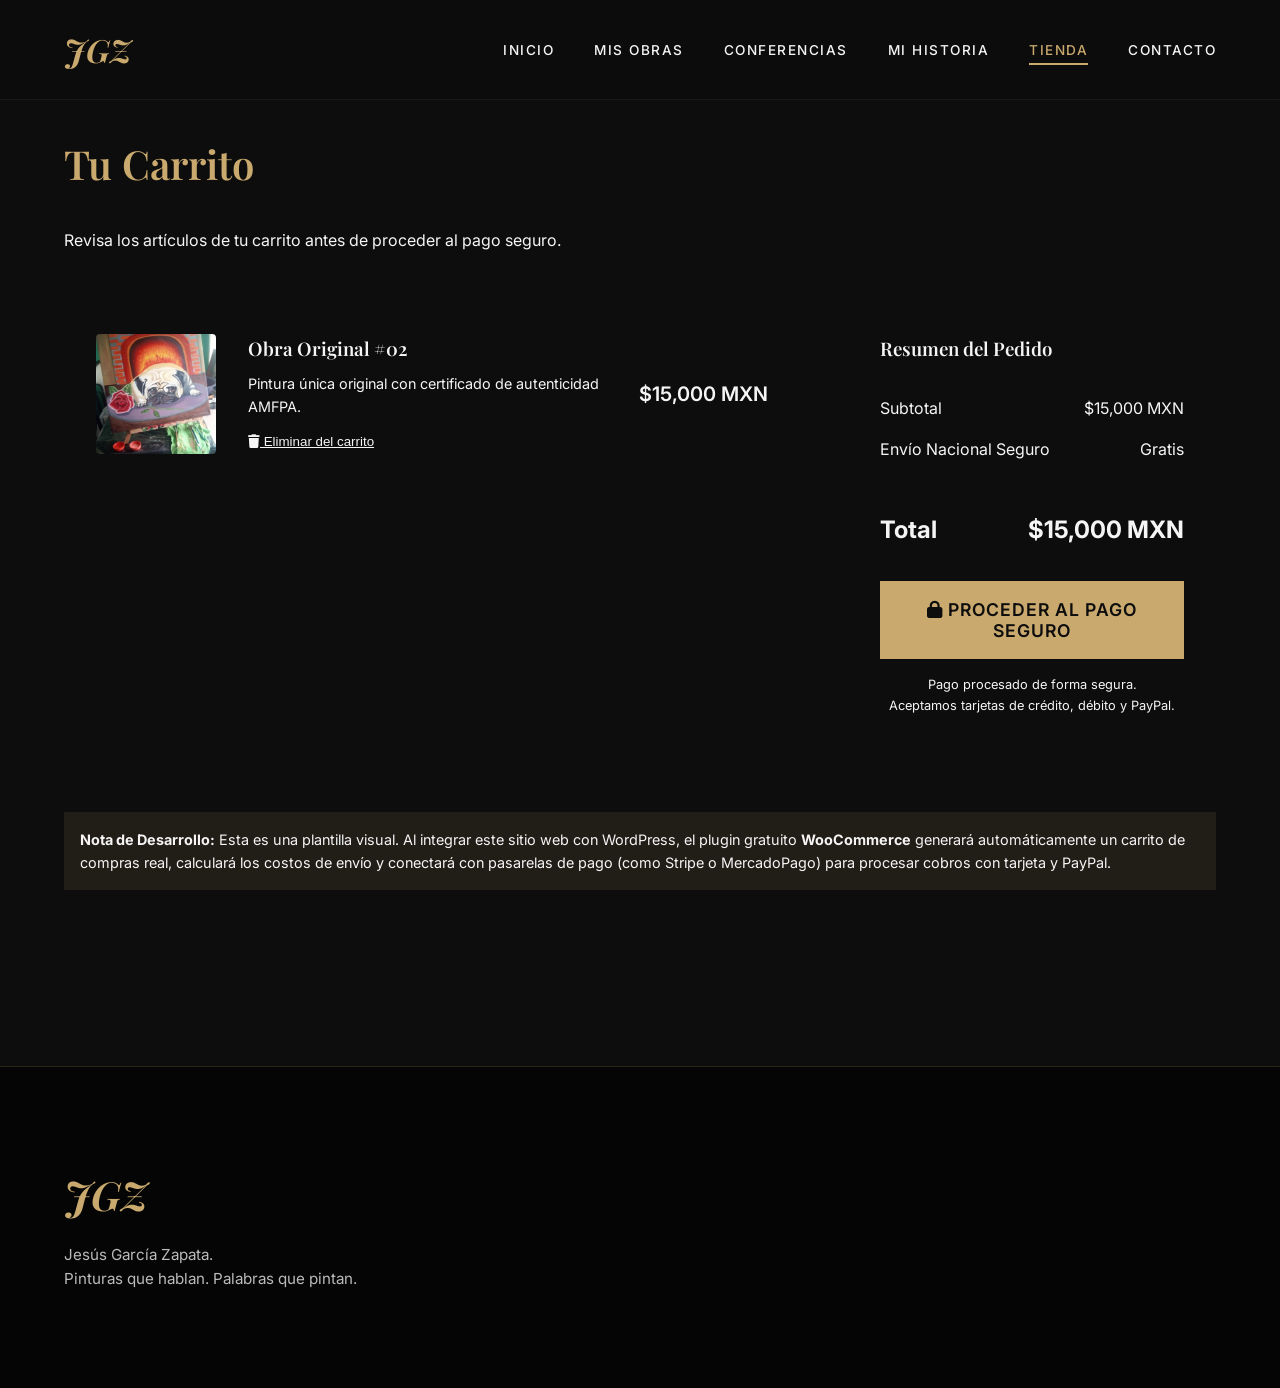
==== carrito.html @ dab8d628 "Add shopping cart UI and redirect links, update gallery filters" ====
<!DOCTYPE html>
<html lang="es">
<head>
    <meta charset="UTF-8">
    <meta name="viewport" content="width=device-width, initial-scale=1.0">
    <title>Carrito de Compras - Jesús García Zapata</title>
    <meta name="description" content="Finaliza tu compra de arte original de Jesús García Zapata.">
    <link href="https://fonts.googleapis.com/css2?family=Inter:wght@300;400;500;600&family=Playfair+Display:ital,wght@0,400;0,600;0,700;1,400;1,600&display=swap" rel="stylesheet">
    <link rel="stylesheet" href="https://cdnjs.cloudflare.com/ajax/libs/font-awesome/6.4.0/css/all.min.css">
    <link rel="stylesheet" href="styles.css">
    <style>
        .cart-container {
            display: grid;
            grid-template-columns: 2fr 1fr;
            gap: 3rem;
            margin-top: 3rem;
        }
        .cart-items {
            background: var(--bg-dark);
            border: 1px solid var(--gray-medium);
            border-radius: 8px;
            padding: 2rem;
        }
        .cart-item {
            display: flex;
            align-items: center;
            gap: 2rem;
            padding-bottom: 2rem;
            border-bottom: 1px solid var(--gray-medium);
            margin-bottom: 2rem;
        }
        .cart-item:last-child {
            border-bottom: none;
            margin-bottom: 0;
            padding-bottom: 0;
        }
        .cart-item-img {
            width: 120px;
            height: 120px;
            object-fit: cover;
            border-radius: 4px;
        }
        .cart-item-info {
            flex: 1;
        }
        .cart-item-title {
            font-family: var(--font-heading);
            color: var(--accent-gold);
            margin-bottom: 0.5rem;
        }
        .cart-item-remove {
            color: var(--gray-light);
            background: none;
            border: none;
            cursor: pointer;
            text-decoration: underline;
            margin-top: 1rem;
        }
        .cart-item-remove:hover {
            color: #ff4444;
        }
        .cart-item-price {
            font-size: 1.25rem;
            font-weight: 600;
        }
        .cart-summary {
            background: var(--bg-dark);
            border: 1px solid var(--accent-gold);
            border-radius: 8px;
            padding: 2rem;
            height: fit-content;
        }
        .summary-row {
            display: flex;
            justify-content: space-between;
            margin-bottom: 1rem;
            color: var(--gray-light);
        }
        .summary-total {
            display: flex;
            justify-content: space-between;
            margin-top: 2rem;
            padding-top: 1rem;
            border-top: 1px solid var(--gray-medium);
            font-size: 1.5rem;
            font-weight: bold;
            color: var(--white);
        }
        @media (max-width: 900px) {
            .cart-container {
                grid-template-columns: 1fr;
            }
        }
        @media (max-width: 600px) {
            .cart-item {
                flex-direction: column;
                text-align: center;
            }
        }
    </style>
</head>
<body class="inner-page">
    <!-- HEADER -->
    <header class="site-header">
        <div class="header-container">
            <div class="logo"><a href="index.html">JGZ</a></div>
            <nav class="main-nav" aria-label="Navegación principal">
                <ul>
                    <li><a href="index.html">INICIO</a></li>
                    <li><a href="obras.html">MIS OBRAS</a></li>
                    <li><a href="conferencias.html">CONFERENCIAS</a></li>
                    <li><a href="historia.html">MI HISTORIA</a></li>
                    <li><a href="tienda.html" class="active">TIENDA</a></li>
                    <li><a href="contacto.html">CONTACTO</a></li>
                </ul>
            </nav>
        </div>
    </header>

    <!-- MAIN CONTENT -->
    <main class="page-content container" style="min-height: 70vh;">
        <h1 class="section-title">Tu Carrito</h1>
        <p style="color: var(--gray-light);">Revisa los artículos de tu carrito antes de proceder al pago seguro.</p>

        <div class="cart-container">
            <!-- Columna Izquierda: Artículos -->
            <div class="cart-items">
                <div class="cart-item">
                    <img src="assets/images/obras/obra-jesus-garcia-zapata-02.webp" alt="Obra Original" class="cart-item-img">
                    <div class="cart-item-info">
                        <h3 class="cart-item-title">Obra Original #02</h3>
                        <p class="cart-item-meta" style="color: var(--gray-light); font-size: 0.9rem;">Pintura única original con certificado de autenticidad AMFPA.</p>
                        <button class="cart-item-remove"><i class="fa-solid fa-trash"></i> Eliminar del carrito</button>
                    </div>
                    <div class="cart-item-price">
                        $15,000 MXN
                    </div>
                </div>
            </div>

            <!-- Columna Derecha: Resumen -->
            <div class="cart-summary">
                <h3 style="font-family: var(--font-heading); color: var(--accent-gold); margin-bottom: 2rem;">Resumen del Pedido</h3>
                
                <div class="summary-row">
                    <span>Subtotal</span>
                    <span>$15,000 MXN</span>
                </div>
                <div class="summary-row">
                    <span>Envío Nacional Seguro</span>
                    <span>Gratis</span>
                </div>
                
                <div class="summary-total">
                    <span>Total</span>
                    <span>$15,000 MXN</span>
                </div>
                
                <button class="btn btn-primary" style="width: 100%; margin-top: 2rem; font-size: 1.1rem; padding: 1rem;">
                    <i class="fa-solid fa-lock"></i> Proceder al Pago Seguro
                </button>
                
                <p style="text-align: center; font-size: 0.8rem; color: var(--gray-light); margin-top: 1rem;">
                    Pago procesado de forma segura.<br>Aceptamos tarjetas de crédito, débito y PayPal.
                </p>
            </div>
        </div>
        
        <!-- Nota para desarrollo WordPress -->
        <div style="background: rgba(201, 169, 110, 0.1); border-left: 4px solid var(--accent-gold); padding: 1rem; margin-top: 4rem;">
            <p style="color: var(--accent-gold); font-size: 0.9rem; margin: 0;"><strong>Nota de Desarrollo:</strong> Esta es una plantilla visual. Al integrar este sitio web con WordPress, el plugin gratuito <strong>WooCommerce</strong> generará automáticamente un carrito de compras real, calculará los costos de envío y conectará con pasarelas de pago (como Stripe o MercadoPago) para procesar cobros con tarjeta y PayPal.</p>
        </div>
    </main>

    <!-- FOOTER (Se mantiene igual que en index) -->
    <footer class="site-footer" style="margin-top: 5rem;">
        <div class="container">
            <div class="footer-grid">
                <div class="footer-col col-brand">
                    <div class="footer-logo">JGZ</div>
                    <p class="footer-slogan">Jesús García Zapata.<br>Pinturas que hablan. Palabras que pintan.</p>
                </div>
            </div>
        </div>
    </footer>
</body>
</html>
---- styles.css ----
/* ==========================================================================
   VARIABLES Y CONFIGURACIÓN BASE
   ========================================================================== */
   :root {
    /* Paleta de Colores (Dark Mode) */
    --color-bg-dark: #0D0D0D;
    --color-bg-lighter: #1A1A1A;
    --color-gold: #C9A96E;
    --color-gold-hover: #D4AF37;
    --color-text-main: #F5F5F5;
    --color-text-muted: #BBBBBB;
    --color-overlay: rgba(0, 0, 0, 0.75);

    /* Tipografía */
    --font-heading: 'Playfair Display', serif;
    --font-body: 'Inter', sans-serif;

    /* Espaciado */
    --space-sm: 1rem;
    --space-md: 2rem;
    --space-lg: 4rem;
    --space-xl: 6rem;

    /* Transiciones */
    --transition-fast: 0.3s ease;
}

* {
    margin: 0;
    padding: 0;
    box-sizing: border-box;
}

body {
    font-family: var(--font-body);
    background-color: var(--color-bg-dark);
    color: var(--color-text-main);
    line-height: 1.6;
    -webkit-font-smoothing: antialiased;
}

img {
    max-width: 100%;
    height: auto;
    display: block;
}

a {
    color: var(--color-text-main);
    text-decoration: none;
    transition: color var(--transition-fast);
}

a:hover {
    color: var(--color-gold);
}

.container {
    width: 90%;
    max-width: 1200px;
    margin: 0 auto;
}

/* Tipografía Básica */
h1, h2, h3, h4, h5, h6 {
    font-family: var(--font-heading);
    font-weight: 600;
}

/* ==========================================================================
   BOTONES (CTAs)
   ========================================================================== */
.btn {
    display: inline-block;
    padding: 1rem 2rem;
    font-family: var(--font-body);
    font-weight: 600;
    letter-spacing: 1px;
    text-transform: uppercase;
    font-size: 0.9rem;
    transition: all var(--transition-fast);
    cursor: pointer;
    border: 2px solid transparent;
}

.btn-primary {
    background-color: var(--color-gold);
    color: var(--color-bg-dark);
}

.btn-primary:hover {
    background-color: var(--color-gold-hover);
    color: var(--color-bg-dark);
    transform: translateY(-2px);
}

.btn-secondary {
    background-color: transparent;
    color: var(--color-text-main);
    border-color: var(--color-gold);
}

.btn-secondary:hover {
    background-color: var(--color-gold);
    color: var(--color-bg-dark);
    transform: translateY(-2px);
}

.btn-card {
    background-color: transparent;
    color: var(--color-gold);
    border: 1px solid var(--color-gold);
    padding: 0.8rem 1.5rem;
}

.btn-card:hover {
    background-color: var(--color-gold);
    color: var(--color-bg-dark);
}

/* ==========================================================================
   HEADER
   ========================================================================== */
.site-header {
    position: fixed;
    top: 0;
    left: 0;
    width: 100%;
    background-color: rgba(13, 13, 13, 0.95);
    backdrop-filter: blur(10px);
    z-index: 1000;
    border-bottom: 1px solid rgba(255, 255, 255, 0.05);
}

.header-container {
    display: flex;
    justify-content: space-between;
    align-items: center;
    padding: 1.5rem 5%;
}

.logo a {
    font-family: var(--font-heading);
    font-size: 2rem;
    color: var(--color-gold);
    font-style: italic;
    font-weight: 700;
}

.main-nav ul {
    display: flex;
    list-style: none;
    gap: 2.5rem;
}

.main-nav a {
    font-size: 0.85rem;
    font-weight: 500;
    letter-spacing: 1.5px;
    text-transform: uppercase;
}

.main-nav a.active {
    border-bottom: 2px solid var(--color-gold);
    padding-bottom: 5px;
    color: var(--color-gold);
}

.header-social {
    display: flex;
    gap: 1.5rem;
}

.header-social a {
    color: var(--color-gold);
    font-size: 1.2rem;
}

.header-social a:hover {
    color: var(--color-text-main);
}

.mobile-menu-btn {
    display: none;
    background: none;
    border: none;
    color: var(--color-gold);
    font-size: 1.5rem;
    cursor: pointer;
}

/* ==========================================================================
   HERO SECTION
   ========================================================================== */
.hero {
    position: relative;
    height: 100vh;
    min-height: 600px;
    display: flex;
    align-items: center;
    justify-content: center;
    /* Placeholder para imagen de fondo (retrato abstracto según requerimiento) */
    background-image: url('assets/images/obras/obra-jesus-garcia-zapata-11.webp');
    background-size: cover;
    background-position: center;
    background-attachment: fixed;
}

.hero-overlay {
    position: absolute;
    top: 0;
    left: 0;
    width: 100%;
    height: 100%;
    background: linear-gradient(to right, rgba(13,13,13,0.9) 0%, rgba(13,13,13,0.6) 100%);
    z-index: 1;
}

.hero-content {
    position: relative;
    z-index: 2;
    text-align: center;
    max-width: 800px;
    padding: 0 2rem;
    margin-top: 5rem;
}

.hero-title {
    font-size: clamp(3rem, 5vw, 5rem);
    color: var(--color-gold);
    margin-bottom: 1rem;
    letter-spacing: 2px;
}

.hero-subtitle {
    font-family: var(--font-heading);
    font-size: clamp(1.5rem, 2.5vw, 2.2rem);
    font-style: italic;
    margin-bottom: 2rem;
}

.hero-divider {
    width: 60px;
    height: 2px;
    background-color: var(--color-gold);
    margin: 0 auto 2rem auto;
}

.hero-role {
    font-size: 1rem;
    letter-spacing: 4px;
    margin-bottom: 1.5rem;
    color: var(--color-text-muted);
}

.hero-description {
    font-size: 1.1rem;
    margin-bottom: 3rem;
    max-width: 600px;
    margin-left: auto;
    margin-right: auto;
}

.hero-ctas {
    display: flex;
    gap: 1.5rem;
    justify-content: center;
}

.hero-side-text {
    position: absolute;
    right: 3rem;
    top: 50%;
    transform: translateY(-50%) rotate(90deg);
    transform-origin: right center;
    font-family: var(--font-heading);
    font-style: italic;
    color: var(--color-gold);
    font-size: 1.2rem;
    z-index: 2;
    white-space: nowrap;
    opacity: 0.8;
}

/* ==========================================================================
   TRES PILARES
   ========================================================================== */
.pillars {
    padding: var(--space-xl) 0;
    background-color: var(--color-bg-dark);
}

.pillars-grid {
    display: grid;
    grid-template-columns: repeat(3, 1fr);
    gap: 3rem;
}

.pillar-card {
    text-align: center;
    padding: 2rem;
    transition: transform var(--transition-fast);
}

.pillar-card:hover {
    transform: translateY(-10px);
}

.pillar-icon {
    font-size: 3rem;
    color: var(--color-gold);
    margin-bottom: 1.5rem;
}

.pillar-title {
    font-size: 1.2rem;
    margin-bottom: 1rem;
    letter-spacing: 1px;
}

.pillar-text {
    color: var(--color-text-muted);
    font-size: 0.95rem;
}

/* ==========================================================================
   CARTAS DE CONTENIDO
   ========================================================================== */
.content-cards {
    padding: var(--space-xl) 0;
    background-color: var(--color-bg-lighter);
}

.cards-grid {
    display: grid;
    grid-template-columns: repeat(3, 1fr);
    gap: 2rem;
    min-height: 500px;
}

.feature-card {
    position: relative;
    border-radius: 4px;
    overflow: hidden;
    display: flex;
    flex-direction: column;
    justify-content: flex-end;
    padding: 3rem 2rem;
    background-size: cover;
    background-position: center;
}

.card-obras {
    background-image: url('assets/images/obras/obra-jesus-garcia-zapata-01.webp');
}

.card-conferencias {
    background-image: url('assets/images/obras/obra-jesus-garcia-zapata-10.webp');
}

.card-quote {
    background-image: url('assets/images/obras/obra-jesus-garcia-zapata-02.webp');
    justify-content: center;
}

.card-overlay {
    position: absolute;
    top: 0; left: 0; width: 100%; height: 100%;
    background: linear-gradient(to top, rgba(13,13,13,0.95) 0%, rgba(13,13,13,0.3) 100%);
    z-index: 1;
    transition: background var(--transition-fast);
}

.card-quote .card-overlay {
    background: rgba(13,13,13,0.8);
}

.feature-card:hover .card-overlay {
    background: linear-gradient(to top, rgba(13,13,13,0.95) 0%, rgba(13,13,13,0.5) 100%);
}

.card-content {
    position: relative;
    z-index: 2;
}

.card-content.centered {
    text-align: center;
}

.card-title {
    font-size: 2rem;
    color: var(--color-gold);
    margin-bottom: 1rem;
    font-family: var(--font-body);
    font-weight: 700;
    letter-spacing: 1px;
}

.card-text {
    margin-bottom: 2rem;
    font-size: 1rem;
    line-height: 1.5;
}

.quote-text {
    font-family: var(--font-heading);
    font-size: 1.8rem;
    font-style: italic;
    color: var(--color-gold);
    line-height: 1.4;
}

/* ==========================================================================
   CIERRE VISUAL
   ========================================================================== */
.closing-banner {
    position: relative;
    padding: var(--space-xl) 2rem;
    text-align: center;
    background-image: url('assets/images/obras/obra-jesus-garcia-zapata-15.webp');
    background-size: cover;
    background-position: center;
    background-attachment: fixed;
}

.banner-overlay {
    position: absolute;
    top: 0; left: 0; width: 100%; height: 100%;
    background-color: rgba(13, 13, 13, 0.7);
    z-index: 1;
}

.banner-content {
    position: relative;
    z-index: 2;
    max-width: 800px;
    margin: 0 auto;
}

.banner-text {
    font-size: clamp(2rem, 3vw, 3rem);
    color: var(--color-gold);
    font-style: italic;
    margin-bottom: 2rem;
    line-height: 1.3;
}

.banner-signature {
    font-family: var(--font-heading);
    font-size: 2.5rem;
    font-style: italic;
}

/* ==========================================================================
   FOOTER
   ========================================================================== */
.site-footer {
    background-color: #050505;
    padding: var(--space-xl) 0 2rem 0;
    border-top: 1px solid rgba(201, 169, 110, 0.2);
}

.footer-grid {
    display: grid;
    grid-template-columns: 2fr 1fr 1fr 1.5fr;
    gap: 3rem;
    margin-bottom: 4rem;
}

.footer-logo {
    font-family: var(--font-heading);
    font-size: 2.5rem;
    color: var(--color-gold);
    font-style: italic;
    font-weight: 700;
    margin-bottom: 1rem;
}

.footer-slogan {
    color: var(--color-text-muted);
    font-size: 0.95rem;
}

.footer-heading {
    font-family: var(--font-body);
    font-size: 1rem;
    letter-spacing: 2px;
    margin-bottom: 1.5rem;
    color: var(--color-gold);
}

.col-links ul {
    list-style: none;
}

.col-links li {
    margin-bottom: 0.8rem;
}

.col-links a {
    color: var(--color-text-muted);
    font-size: 0.9rem;
}

.col-links a:hover {
    color: var(--color-gold);
}

.social-icons {
    display: flex;
    gap: 1rem;
}

.social-icons a {
    display: flex;
    align-items: center;
    justify-content: center;
    width: 40px;
    height: 40px;
    border-radius: 50%;
    background-color: rgba(255,255,255,0.05);
    color: var(--color-gold);
    transition: all var(--transition-fast);
}

.social-icons a:hover {
    background-color: var(--color-gold);
    color: var(--color-bg-dark);
}

.contact-item {
    display: flex;
    align-items: center;
    gap: 1rem;
    margin-bottom: 1rem;
    color: var(--color-text-muted);
    font-size: 0.9rem;
}

.contact-item i {
    color: var(--color-gold);
}

.footer-bottom {
    display: flex;
    justify-content: space-between;
    align-items: center;
    padding-top: 2rem;
    border-top: 1px solid rgba(255,255,255,0.1);
    font-size: 0.8rem;
    color: var(--color-text-muted);
}

.footer-phrase {
    font-family: var(--font-heading);
    font-style: italic;
    color: var(--color-gold);
}

/* ==========================================================================
   BOTÓN WHATSAPP
   ========================================================================== */
.whatsapp-float {
    position: fixed;
    bottom: 30px;
    right: 30px;
    width: 60px;
    height: 60px;
    background-color: #25D366;
    color: white;
    border-radius: 50%;
    display: flex;
    align-items: center;
    justify-content: center;
    font-size: 35px;
    box-shadow: 0 4px 10px rgba(0,0,0,0.3);
    z-index: 1000;
    transition: transform var(--transition-fast);
}

.whatsapp-float:hover {
    transform: scale(1.1);
    color: white;
}

/* ==========================================================================
   PÁGINAS INTERNAS GLOBALES
   ========================================================================== */
.inner-page {
    padding-top: 100px;
}

.page-content {
    padding: var(--space-md) 0 var(--space-xl) 0;
}

.page-header {
    text-align: center;
    margin-bottom: var(--space-lg);
    padding: 0 1rem;
}

.page-title {
    font-size: clamp(2.5rem, 4vw, 3.5rem);
    color: var(--color-gold);
    margin-bottom: 1rem;
}

.page-subtitle {
    font-size: 1.1rem;
    color: var(--color-text-muted);
    max-width: 600px;
    margin: 0 auto;
    font-style: italic;
}

.section-title {
    font-size: 2.5rem;
    color: var(--color-gold);
    margin-bottom: 2rem;
    font-family: var(--font-heading);
}

.subsection-title {
    font-size: 1.5rem;
    color: var(--color-text-main);
    margin-bottom: 1rem;
}

/* ==========================================================================
   GALERÍA DE OBRAS
   ========================================================================== */
.gallery-filters {
    display: flex;
    justify-content: center;
    gap: 1rem;
    flex-wrap: wrap;
    margin-bottom: 3rem;
}

.filter-btn {
    background: transparent;
    border: 1px solid rgba(255,255,255,0.2);
    color: var(--color-text-main);
    padding: 0.5rem 1.2rem;
    border-radius: 20px;
    cursor: pointer;
    font-family: var(--font-body);
    transition: all var(--transition-fast);
}

.filter-btn:hover, .filter-btn.active {
    border-color: var(--color-gold);
    color: var(--color-gold);
}

.gallery-grid {
    display: grid;
    grid-template-columns: repeat(auto-fill, minmax(300px, 1fr));
    gap: 2rem;
}

.gallery-item {
    background: var(--color-bg-lighter);
    border-radius: 4px;
    overflow: hidden;
    transition: transform var(--transition-fast);
}

.gallery-item:hover {
    transform: translateY(-5px);
}

.gallery-img-container {
    position: relative;
    overflow: hidden;
    aspect-ratio: 4/3;
}

.gallery-img-container img {
    width: 100%;
    height: 100%;
    object-fit: cover;
    transition: transform 0.5s ease;
}

.gallery-item:hover .gallery-img-container img {
    transform: scale(1.05);
}

.gallery-hover {
    position: absolute;
    top: 0; left: 0; width: 100%; height: 100%;
    background: rgba(13,13,13,0.7);
    display: flex;
    align-items: center;
    justify-content: center;
    opacity: 0;
    transition: opacity var(--transition-fast);
    font-size: 2rem;
    color: var(--color-gold);
    cursor: zoom-in;
}

.gallery-item:hover .gallery-hover {
    opacity: 1;
}

.gallery-info {
    padding: 1.5rem;
}

.gallery-item-title {
    font-size: 1.2rem;
    margin-bottom: 0.5rem;
    font-family: var(--font-body);
}

.gallery-item-meta {
    font-size: 0.85rem;
    color: var(--color-text-muted);
    margin-bottom: 1rem;
}

.status-badge {
    display: inline-block;
    padding: 0.3rem 0.8rem;
    font-size: 0.75rem;
    border-radius: 20px;
    font-weight: 600;
    text-transform: uppercase;
}

.status-available {
    background-color: rgba(201, 169, 110, 0.1);
    color: var(--color-gold);
    border: 1px solid var(--color-gold);
}

.status-sold {
    background-color: rgba(255,255,255,0.05);
    color: var(--color-text-muted);
    border: 1px solid rgba(255,255,255,0.2);
}

.status-exhibition {
    background-color: rgba(52, 152, 219, 0.1);
    color: #3498db;
    border: 1px solid #3498db;
}

/* ==========================================================================
   CONFERENCIAS
   ========================================================================== */
.hero-internal {
    position: relative;
    height: 60vh;
    min-height: 400px;
    display: flex;
    align-items: center;
    justify-content: center;
    background-size: cover;
    background-position: center;
    text-align: center;
    margin-top: -100px; /* Compensa el padding de inner-page */
    margin-bottom: var(--space-lg);
}

.topics-grid {
    display: grid;
    grid-template-columns: repeat(auto-fit, minmax(280px, 1fr));
    gap: 2rem;
    margin-bottom: var(--space-xl);
}

.topic-card {
    background: var(--color-bg-lighter);
    padding: 2rem;
    border-radius: 4px;
    border-top: 3px solid var(--color-gold);
}

.topic-icon {
    font-size: 2.5rem;
    color: var(--color-gold);
    margin-bottom: 1.5rem;
}

.topic-card h3 {
    margin-bottom: 1rem;
    font-family: var(--font-body);
}

.topic-card p {
    color: var(--color-text-muted);
    font-size: 0.95rem;
}

.videos-grid {
    display: grid;
    grid-template-columns: repeat(auto-fit, minmax(400px, 1fr));
    gap: 2rem;
    margin-bottom: var(--space-xl);
}

.video-wrapper {
    aspect-ratio: 16/9;
    background: #000;
    border-radius: 4px;
    overflow: hidden;
}

.video-placeholder {
    width: 100%;
    height: 100%;
    display: flex;
    flex-direction: column;
    align-items: center;
    justify-content: center;
    color: var(--color-text-muted);
    background: #111;
}

.video-placeholder i {
    font-size: 4rem;
    color: #FF0000;
    margin-bottom: 1rem;
}

.cta-box {
    background: linear-gradient(135deg, var(--color-bg-lighter) 0%, #111 100%);
    padding: 4rem 2rem;
    text-align: center;
    border-radius: 4px;
    border: 1px solid rgba(201, 169, 110, 0.2);
}

.cta-box h2 {
    font-size: 2.5rem;
    color: var(--color-gold);
    margin-bottom: 1rem;
}

.cta-box p {
    font-size: 1.1rem;
    margin-bottom: 2rem;
    max-width: 600px;
    margin-left: auto;
    margin-right: auto;
}

/* ==========================================================================
   MI HISTORIA
   ========================================================================== */
.about-grid {
    display: grid;
    grid-template-columns: 1fr 1fr;
    gap: 4rem;
    align-items: center;
    margin-bottom: var(--space-xl);
}

.about-image img {
    border-radius: 4px;
    box-shadow: 20px 20px 0 rgba(201, 169, 110, 0.1);
}

.about-text p {
    margin-bottom: 1.5rem;
    font-size: 1.05rem;
    color: #CCC;
}

.timeline-section {
    background: var(--color-bg-lighter);
    padding: 4rem 2rem;
    border-radius: 4px;
    margin-bottom: var(--space-lg);
}

.timeline {
    max-width: 800px;
    margin: 0 auto;
    position: relative;
}

.timeline::before {
    content: '';
    position: absolute;
    left: 50%;
    top: 0;
    bottom: 0;
    width: 2px;
    background: var(--color-gold);
    transform: translateX(-50%);
    opacity: 0.3;
}

.timeline-item {
    display: flex;
    justify-content: space-between;
    align-items: center;
    margin-bottom: 3rem;
    position: relative;
}

.timeline-year {
    width: 45%;
    text-align: right;
    font-family: var(--font-heading);
    font-size: 2rem;
    color: var(--color-gold);
    padding-right: 2rem;
}

.timeline-item:nth-child(even) .timeline-year {
    order: 2;
    text-align: left;
    padding-right: 0;
    padding-left: 2rem;
}

.timeline-content {
    width: 45%;
    padding-left: 2rem;
    background: rgba(255,255,255,0.03);
    padding: 1.5rem;
    border-radius: 4px;
}

.timeline-item:nth-child(even) .timeline-content {
    order: 1;
    padding-left: 1.5rem;
    text-align: right;
}

.about-closing-quote {
    text-align: center;
    padding: 3rem 0;
}

.about-closing-quote p {
    font-family: var(--font-heading);
    font-size: 2rem;
    font-style: italic;
    color: var(--color-gold);
}

/* ==========================================================================
   TIENDA
   ========================================================================== */
.shop-grid {
    display: grid;
    grid-template-columns: repeat(auto-fill, minmax(350px, 1fr));
    gap: 3rem;
    margin-bottom: var(--space-xl);
}

.product-card {
    background: var(--color-bg-lighter);
    border-radius: 4px;
    overflow: hidden;
}

.product-image {
    position: relative;
    aspect-ratio: 1/1;
    background: #000;
}

.product-image img {
    width: 100%;
    height: 100%;
    object-fit: cover;
}

.product-badges {
    position: absolute;
    top: 1rem;
    right: 1rem;
}

.badge.unique {
    background: var(--color-gold);
    color: var(--color-bg-dark);
    padding: 0.4rem 1rem;
    font-size: 0.75rem;
    font-weight: 700;
    text-transform: uppercase;
    border-radius: 2px;
}

.product-details {
    padding: 2rem;
}

.product-title {
    font-size: 1.5rem;
    margin-bottom: 0.5rem;
    font-family: var(--font-body);
}

.product-meta {
    color: var(--color-text-muted);
    font-size: 0.9rem;
    margin-bottom: 1.5rem;
}

.product-price {
    margin-bottom: 2rem;
}

.price-value {
    font-size: 1.8rem;
    color: var(--color-gold);
    font-weight: 600;
}

.price-consult {
    font-size: 1.2rem;
    color: var(--color-text-main);
    font-style: italic;
}

.product-actions {
    display: flex;
    flex-direction: column;
    gap: 1rem;
}

.product-actions .btn {
    width: 100%;
    text-align: center;
}

.offer-link {
    text-align: center;
    font-size: 0.85rem;
    color: var(--color-text-muted);
    text-decoration: underline;
}

.shop-info-bar {
    display: grid;
    grid-template-columns: repeat(3, 1fr);
    background: var(--color-bg-lighter);
    padding: 2rem;
    border-radius: 4px;
    gap: 2rem;
}

.shop-info-bar .info-item {
    display: flex;
    align-items: center;
    justify-content: center;
    gap: 1rem;
    color: var(--color-gold);
}

/* ==========================================================================
   CONTACTO
   ========================================================================== */
.contact-grid {
    display: grid;
    grid-template-columns: 1fr 1.5fr;
    gap: 4rem;
}

.contact-info p {
    color: var(--color-text-muted);
    margin-bottom: 2rem;
}

.contact-info .contact-item {
    font-size: 1.1rem;
    margin-bottom: 1.5rem;
}

.contact-info .contact-item i {
    font-size: 1.5rem;
    width: 30px;
}

.contact-form-container {
    background: var(--color-bg-lighter);
    padding: 3rem;
    border-radius: 4px;
}

.form-group {
    margin-bottom: 1.5rem;
}

.form-row {
    display: grid;
    grid-template-columns: 1fr 1fr;
    gap: 1.5rem;
}

.contact-form label {
    display: block;
    margin-bottom: 0.5rem;
    font-size: 0.9rem;
    color: var(--color-text-muted);
}

.contact-form input,
.contact-form select,
.contact-form textarea {
    width: 100%;
    background: rgba(0,0,0,0.5);
    border: 1px solid rgba(255,255,255,0.1);
    padding: 1rem;
    color: var(--color-text-main);
    font-family: var(--font-body);
    border-radius: 2px;
    transition: border-color var(--transition-fast);
}

.contact-form input:focus,
.contact-form select:focus,
.contact-form textarea:focus {
    outline: none;
    border-color: var(--color-gold);
}

.btn-submit {
    width: 100%;
    margin-top: 1rem;
}

/* ==========================================================================
   RESPONSIVE (MEDIA QUERIES)
   ========================================================================== */
@media (max-width: 900px) {
    .about-grid, .contact-grid {
        grid-template-columns: 1fr;
    }
    
    .timeline::before {
        left: 0;
    }
    
    .timeline-item {
        flex-direction: column;
        align-items: flex-start;
    }
    
    .timeline-year, .timeline-content {
        width: 100%;
        text-align: left !important;
        padding-left: 2rem !important;
        padding-right: 0 !important;
    }
    
    .timeline-year {
        margin-bottom: 1rem;
    }
    
    .shop-info-bar {
        grid-template-columns: 1fr;
    }
    
    .videos-grid {
        grid-template-columns: 1fr;
    }
}
@media (max-width: 1024px) {
    .hero-side-text {
        display: none;
    }
    
    .pillars-grid {
        gap: 1.5rem;
    }
}

@media (max-width: 900px) {
    .cards-grid {
        grid-template-columns: 1fr;
    }
    
    .feature-card {
        min-height: 400px;
    }
    
    .footer-grid {
        grid-template-columns: 1fr 1fr;
    }
}

@media (max-width: 768px) {
    .main-nav {
        display: none; /* A implementar menú móvil vía JS */
    }
    
    .header-social {
        display: none;
    }
    
    .mobile-menu-btn {
        display: block;
    }
    
    .hero-ctas {
        flex-direction: column;
    }
    
    .pillars-grid {
        grid-template-columns: 1fr;
    }
    
    .footer-grid {
        grid-template-columns: 1fr;
        text-align: center;
    }
    
    .social-icons {
        justify-content: center;
    }
    
    .contact-item {
        justify-content: center;
    }
    
    .footer-bottom {
        flex-direction: column;
        gap: 1rem;
        text-align: center;
    }
}

/* Imagen enmarcada (Historia) */
.framed-portrait {
    border: 8px solid var(--gray-medium);
    box-shadow: 0 10px 30px rgba(0, 0, 0, 0.5);
    border-radius: 4px;
    padding: 10px;
    background: var(--bg-dark);
}

/* Lightbox Modal */
.lightbox-modal {
    display: none;
    position: fixed;
    z-index: 9999;
    left: 0;
    top: 0;
    width: 100%;
    height: 100%;
    background-color: rgba(0, 0, 0, 0.9);
    align-items: center;
    justify-content: center;
    opacity: 0;
    transition: opacity 0.3s ease;
}

.lightbox-modal.active {
    display: flex;
    opacity: 1;
}

.lightbox-content {
    max-width: 90%;
    max-height: 90vh;
    object-fit: contain;
    box-shadow: 0 0 20px rgba(0,0,0,0.8);
    border-radius: 4px;
    border: 2px solid var(--accent-gold);
}

.lightbox-close {
    position: absolute;
    top: 20px;
    right: 30px;
    color: var(--white);
    font-size: 40px;
    font-weight: bold;
    cursor: pointer;
    transition: color 0.3s ease;
    z-index: 10000;
}

.lightbox-close:hover {
    color: var(--primary-color);
}
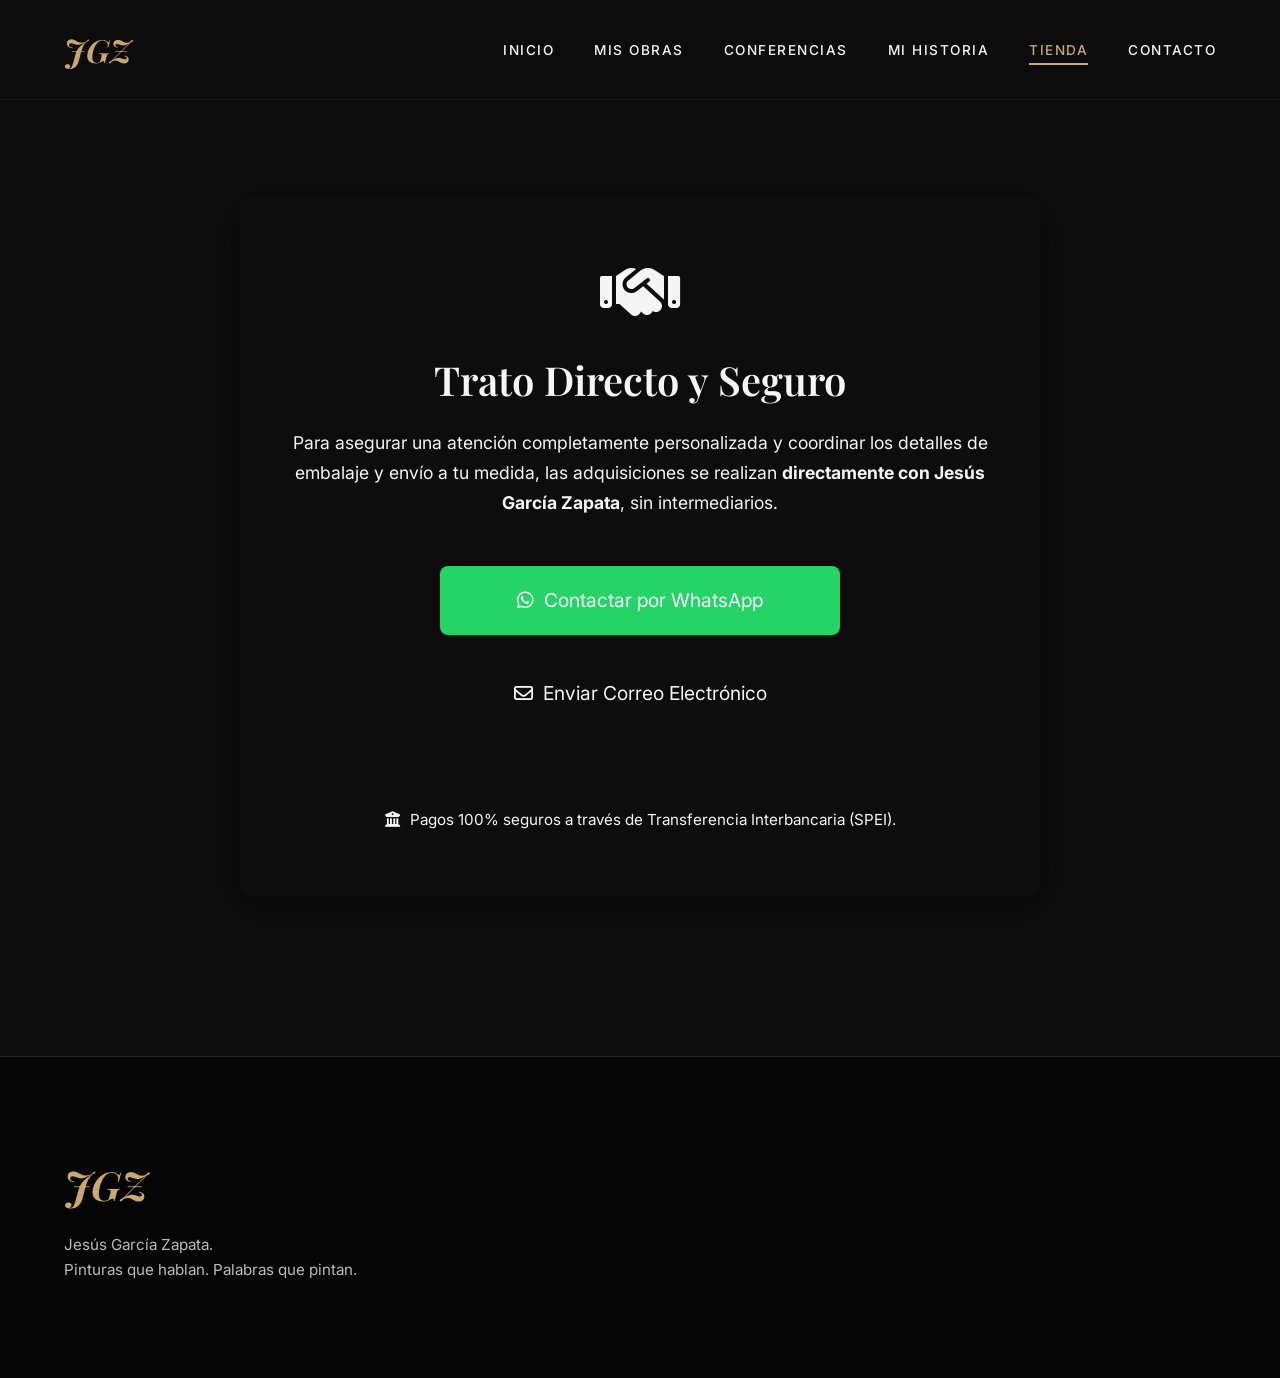
==== commit 0f65f080: "Implement direct acquisition flow via WhatsApp and Email" ====
--- a/carrito.html
+++ b/carrito.html
@@ -3,98 +3,103 @@
 <head>
     <meta charset="UTF-8">
     <meta name="viewport" content="width=device-width, initial-scale=1.0">
-    <title>Carrito de Compras - Jesús García Zapata</title>
-    <meta name="description" content="Finaliza tu compra de arte original de Jesús García Zapata.">
+    <title>Adquisición de Obra - Jesús García Zapata</title>
+    <meta name="description" content="Adquiere una obra original directamente con el artista Jesús García Zapata. Trato sin intermediarios.">
     <link href="https://fonts.googleapis.com/css2?family=Inter:wght@300;400;500;600&family=Playfair+Display:ital,wght@0,400;0,600;0,700;1,400;1,600&display=swap" rel="stylesheet">
     <link rel="stylesheet" href="https://cdnjs.cloudflare.com/ajax/libs/font-awesome/6.4.0/css/all.min.css">
     <link rel="stylesheet" href="styles.css">
     <style>
-        .cart-container {
-            display: grid;
-            grid-template-columns: 2fr 1fr;
-            gap: 3rem;
-            margin-top: 3rem;
+        .acquisition-container {
+            max-width: 800px;
+            margin: 4rem auto;
+            background: var(--bg-dark);
+            border: 1px solid var(--accent-gold);
+            border-radius: 12px;
+            padding: 4rem 3rem;
+            text-align: center;
+            box-shadow: 0 10px 40px rgba(0, 0, 0, 0.5);
         }
-        .cart-items {
-            background: var(--bg-dark);
-            border: 1px solid var(--gray-medium);
+        .acquisition-icon {
+            font-size: 4rem;
+            color: var(--accent-gold);
+            margin-bottom: 1.5rem;
+        }
+        .acquisition-title {
+            font-family: var(--font-heading);
+            font-size: 2.5rem;
+            margin-bottom: 1rem;
+            color: var(--white);
+        }
+        .acquisition-text {
+            color: var(--gray-light);
+            font-size: 1.1rem;
+            line-height: 1.7;
+            margin-bottom: 3rem;
+        }
+        .contact-buttons {
+            display: flex;
+            flex-direction: column;
+            gap: 1.5rem;
+            max-width: 400px;
+            margin: 0 auto;
+        }
+        .btn-whatsapp {
+            background-color: #25D366;
+            color: #ffffff;
+            border: none;
+            padding: 1.2rem;
+            font-size: 1.2rem;
             border-radius: 8px;
-            padding: 2rem;
-        }
-        .cart-item {
             display: flex;
             align-items: center;
-            gap: 2rem;
-            padding-bottom: 2rem;
-            border-bottom: 1px solid var(--gray-medium);
-            margin-bottom: 2rem;
+            justify-content: center;
+            gap: 10px;
+            transition: all 0.3s ease;
+            text-decoration: none;
         }
-        .cart-item:last-child {
-            border-bottom: none;
-            margin-bottom: 0;
-            padding-bottom: 0;
+        .btn-whatsapp:hover {
+            background-color: #1EBE5D;
+            transform: translateY(-3px);
+            box-shadow: 0 5px 15px rgba(37, 211, 102, 0.4);
+            color: #ffffff;
         }
-        .cart-item-img {
-            width: 120px;
-            height: 120px;
-            object-fit: cover;
-            border-radius: 4px;
+        .btn-email {
+            background-color: transparent;
+            color: var(--white);
+            border: 2px solid var(--accent-gold);
+            padding: 1.2rem;
+            font-size: 1.2rem;
+            border-radius: 8px;
+            display: flex;
+            align-items: center;
+            justify-content: center;
+            gap: 10px;
+            transition: all 0.3s ease;
+            text-decoration: none;
         }
-        .cart-item-info {
-            flex: 1;
+        .btn-email:hover {
+            background-color: var(--accent-gold);
+            color: var(--bg-dark);
+            transform: translateY(-3px);
         }
-        .cart-item-title {
-            font-family: var(--font-heading);
-            color: var(--accent-gold);
-            margin-bottom: 0.5rem;
-        }
-        .cart-item-remove {
+        .payment-info {
+            margin-top: 3rem;
+            padding-top: 2rem;
+            border-top: 1px solid var(--gray-medium);
             color: var(--gray-light);
-            background: none;
-            border: none;
-            cursor: pointer;
-            text-decoration: underline;
-            margin-top: 1rem;
-        }
-        .cart-item-remove:hover {
-            color: #ff4444;
-        }
-        .cart-item-price {
-            font-size: 1.25rem;
-            font-weight: 600;
-        }
-        .cart-summary {
-            background: var(--bg-dark);
-            border: 1px solid var(--accent-gold);
-            border-radius: 8px;
-            padding: 2rem;
-            height: fit-content;
-        }
-        .summary-row {
+            font-size: 0.95rem;
             display: flex;
-            justify-content: space-between;
-            margin-bottom: 1rem;
-            color: var(--gray-light);
-        }
-        .summary-total {
-            display: flex;
-            justify-content: space-between;
-            margin-top: 2rem;
-            padding-top: 1rem;
-            border-top: 1px solid var(--gray-medium);
-            font-size: 1.5rem;
-            font-weight: bold;
-            color: var(--white);
-        }
-        @media (max-width: 900px) {
-            .cart-container {
-                grid-template-columns: 1fr;
-            }
+            align-items: center;
+            justify-content: center;
+            gap: 10px;
         }
         @media (max-width: 600px) {
-            .cart-item {
-                flex-direction: column;
-                text-align: center;
+            .acquisition-container {
+                padding: 3rem 1.5rem;
+                margin: 2rem auto;
+            }
+            .acquisition-title {
+                font-size: 2rem;
             }
         }
     </style>
@@ -119,61 +124,35 @@
 
     <!-- MAIN CONTENT -->
     <main class="page-content container" style="min-height: 70vh;">
-        <h1 class="section-title">Tu Carrito</h1>
-        <p style="color: var(--gray-light);">Revisa los artículos de tu carrito antes de proceder al pago seguro.</p>
+        
+        <div class="acquisition-container">
+            <i class="fa-solid fa-handshake acquisition-icon"></i>
+            <h1 class="acquisition-title">Trato Directo y Seguro</h1>
+            
+            <p class="acquisition-text">
+                Para asegurar una atención completamente personalizada y coordinar los detalles de embalaje y envío a tu medida, las adquisiciones se realizan <strong>directamente con Jesús García Zapata</strong>, sin intermediarios.
+            </p>
 
-        <div class="cart-container">
-            <!-- Columna Izquierda: Artículos -->
-            <div class="cart-items">
-                <div class="cart-item">
-                    <img src="assets/images/obras/obra-jesus-garcia-zapata-02.webp" alt="Obra Original" class="cart-item-img">
-                    <div class="cart-item-info">
-                        <h3 class="cart-item-title">Obra Original #02</h3>
-                        <p class="cart-item-meta" style="color: var(--gray-light); font-size: 0.9rem;">Pintura única original con certificado de autenticidad AMFPA.</p>
-                        <button class="cart-item-remove"><i class="fa-solid fa-trash"></i> Eliminar del carrito</button>
-                    </div>
-                    <div class="cart-item-price">
-                        $15,000 MXN
-                    </div>
-                </div>
+            <div class="contact-buttons">
+                <a href="https://wa.me/525531175588?text=Hola%20Jes%C3%BAs,%20me%20interesa%20adquirir%20una%20obra%20original%20de%20tu%20galer%C3%ADa." target="_blank" class="btn-whatsapp">
+                    <i class="fa-brands fa-whatsapp"></i> Contactar por WhatsApp
+                </a>
+                
+                <a href="mailto:Jzapata737@hotmail.com?subject=Inter%C3%A9s%20en%20Adquirir%20Obra%20Original&body=Hola%20Jes%C3%BAs,%20me%20gustar%C3%ADa%20recibir%20m%C3%A1s%20informaci%C3%B3n%20sobre%20c%C3%B3mo%20adquirir%20tus%20obras." class="btn-email">
+                    <i class="fa-regular fa-envelope"></i> Enviar Correo Electrónico
+                </a>
             </div>
 
-            <!-- Columna Derecha: Resumen -->
-            <div class="cart-summary">
-                <h3 style="font-family: var(--font-heading); color: var(--accent-gold); margin-bottom: 2rem;">Resumen del Pedido</h3>
-                
-                <div class="summary-row">
-                    <span>Subtotal</span>
-                    <span>$15,000 MXN</span>
-                </div>
-                <div class="summary-row">
-                    <span>Envío Nacional Seguro</span>
-                    <span>Gratis</span>
-                </div>
-                
-                <div class="summary-total">
-                    <span>Total</span>
-                    <span>$15,000 MXN</span>
-                </div>
-                
-                <button class="btn btn-primary" style="width: 100%; margin-top: 2rem; font-size: 1.1rem; padding: 1rem;">
-                    <i class="fa-solid fa-lock"></i> Proceder al Pago Seguro
-                </button>
-                
-                <p style="text-align: center; font-size: 0.8rem; color: var(--gray-light); margin-top: 1rem;">
-                    Pago procesado de forma segura.<br>Aceptamos tarjetas de crédito, débito y PayPal.
-                </p>
+            <div class="payment-info">
+                <i class="fa-solid fa-building-columns"></i>
+                Pagos 100% seguros a través de Transferencia Interbancaria (SPEI).
             </div>
         </div>
-        
-        <!-- Nota para desarrollo WordPress -->
-        <div style="background: rgba(201, 169, 110, 0.1); border-left: 4px solid var(--accent-gold); padding: 1rem; margin-top: 4rem;">
-            <p style="color: var(--accent-gold); font-size: 0.9rem; margin: 0;"><strong>Nota de Desarrollo:</strong> Esta es una plantilla visual. Al integrar este sitio web con WordPress, el plugin gratuito <strong>WooCommerce</strong> generará automáticamente un carrito de compras real, calculará los costos de envío y conectará con pasarelas de pago (como Stripe o MercadoPago) para procesar cobros con tarjeta y PayPal.</p>
-        </div>
+
     </main>
 
-    <!-- FOOTER (Se mantiene igual que en index) -->
-    <footer class="site-footer" style="margin-top: 5rem;">
+    <!-- FOOTER -->
+    <footer class="site-footer">
         <div class="container">
             <div class="footer-grid">
                 <div class="footer-col col-brand">
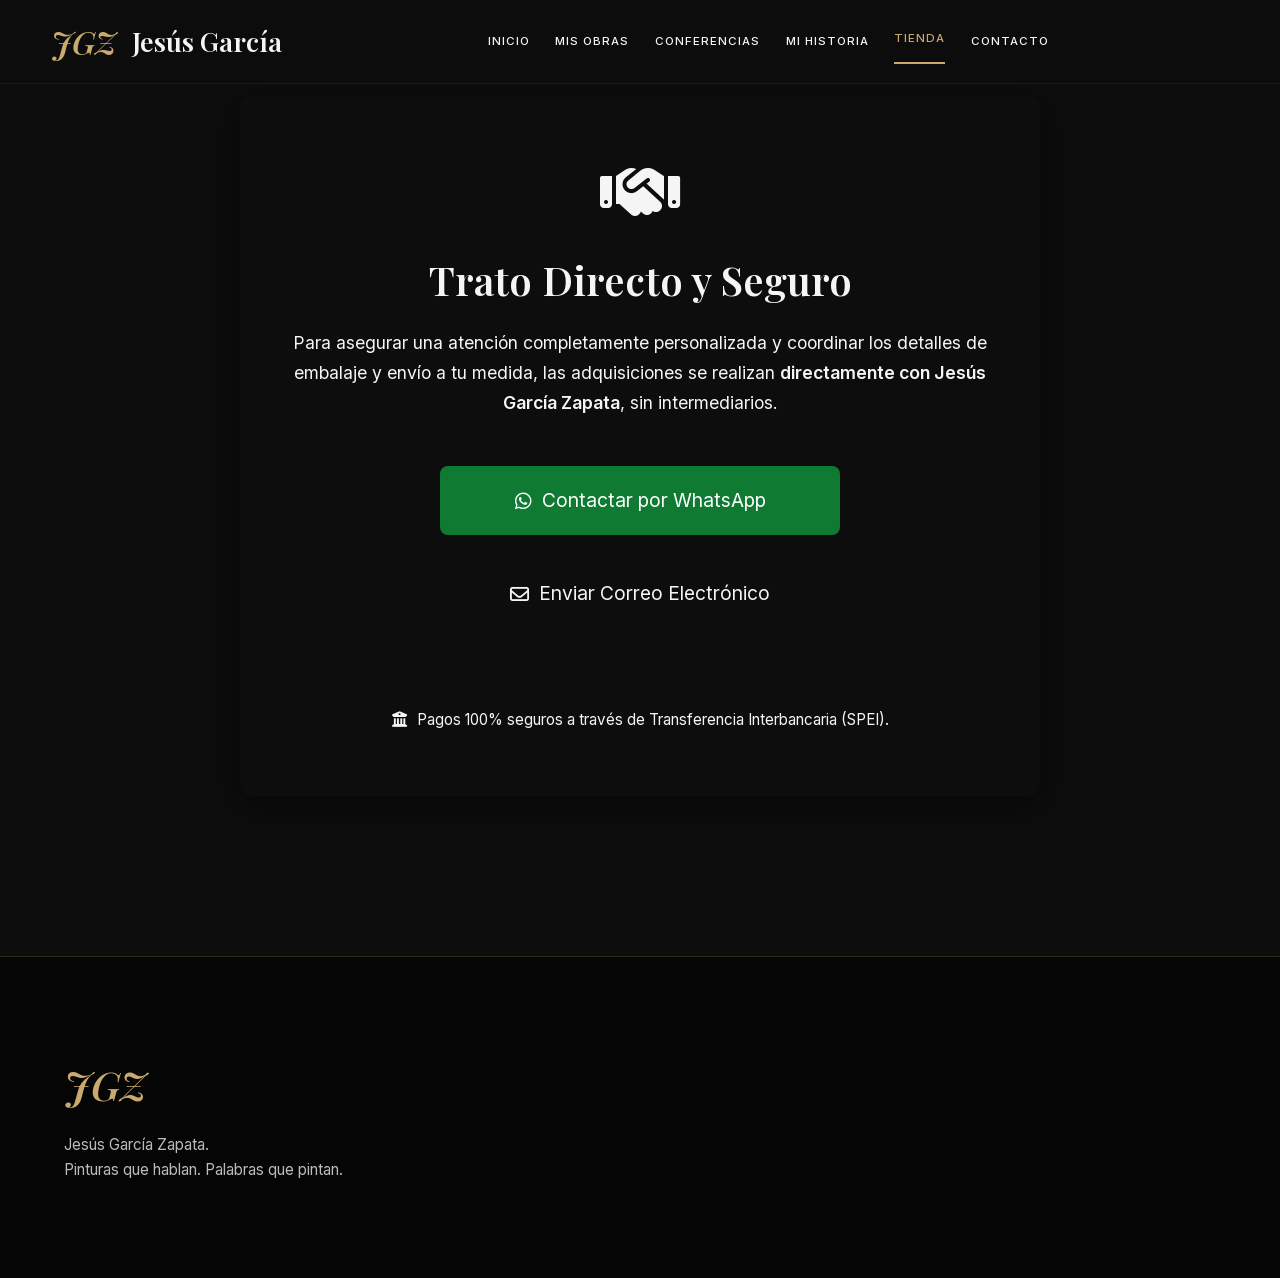
==== commit 9d5b5739: "Finalize responsive, accessibility, SEO and performance improvements" ====
--- a/carrito.html
+++ b/carrito.html
@@ -5,9 +5,23 @@
     <meta name="viewport" content="width=device-width, initial-scale=1.0">
     <title>Adquisición de Obra - Jesús García Zapata</title>
     <meta name="description" content="Adquiere una obra original directamente con el artista Jesús García Zapata. Trato sin intermediarios.">
-    <link href="https://fonts.googleapis.com/css2?family=Inter:wght@300;400;500;600&family=Playfair+Display:ital,wght@0,400;0,600;0,700;1,400;1,600&display=swap" rel="stylesheet">
-    <link rel="stylesheet" href="https://cdnjs.cloudflare.com/ajax/libs/font-awesome/6.4.0/css/all.min.css">
-    <link rel="stylesheet" href="styles.css">
+    <link rel="canonical" href="https://jesusgarciapintor.com/carrito.html">
+    <link rel="icon" href="favicon.svg" type="image/svg+xml">
+    <link rel="preload" href="assets/fonts/inter-latin.woff2" as="font" type="font/woff2" crossorigin>
+    <link rel="preload" href="assets/fonts/playfair-latin.woff2" as="font" type="font/woff2" crossorigin>
+    <link rel="preload" href="assets/fonts/fa-solid-900.woff2" as="font" type="font/woff2" crossorigin>
+    <link rel="preload" href="assets/fonts/fa-brands-400.woff2" as="font" type="font/woff2" crossorigin>
+    <link rel="preload" href="assets/fonts/fa-regular-400.woff2" as="font" type="font/woff2" crossorigin>
+    <meta property="og:type" content="website">
+    <meta property="og:title" content="Adquisición de Obra - Jesús García Zapata">
+    <meta property="og:description" content="Adquiere una obra original directamente con el artista Jesús García Zapata. Trato sin intermediarios.">
+    <meta property="og:url" content="https://jesusgarciapintor.com/carrito.html">
+    <meta property="og:image" content="https://jesusgarciapintor.com/assets/images/obras/obra-jesus-garcia-zapata-11.webp">
+    <meta name="twitter:card" content="summary_large_image">
+    <meta name="twitter:title" content="Adquisición de Obra - Jesús García Zapata">
+    <meta name="twitter:description" content="Adquiere una obra original directamente con el artista Jesús García Zapata. Trato sin intermediarios.">
+    <meta name="twitter:image" content="https://jesusgarciapintor.com/assets/images/obras/obra-jesus-garcia-zapata-11.webp">
+    <link rel="stylesheet" href="styles.min.css">
     <style>
         .acquisition-container {
             max-width: 800px;
@@ -44,7 +58,7 @@
             margin: 0 auto;
         }
         .btn-whatsapp {
-            background-color: #25D366;
+            background-color: #0F7A32;
             color: #ffffff;
             border: none;
             padding: 1.2rem;
@@ -58,7 +72,7 @@
             text-decoration: none;
         }
         .btn-whatsapp:hover {
-            background-color: #1EBE5D;
+            background-color: #0B6B2B;
             transform: translateY(-3px);
             box-shadow: 0 5px 15px rgba(37, 211, 102, 0.4);
             color: #ffffff;
@@ -108,17 +122,23 @@
     <!-- HEADER -->
     <header class="site-header">
         <div class="header-container">
-            <div class="logo"><a href="index.html">JGZ</a></div>
-            <nav class="main-nav" aria-label="Navegación principal">
+            <a class="brand" href="index.html" aria-label="JGZ Jesús García - Inicio">
+                <span class="logo" aria-hidden="true">JGZ</span>
+                <span class="brand-name">Jesús García</span>
+            </a>
+            <nav class="main-nav" id="primary-navigation" aria-label="Navegación principal">
                 <ul>
                     <li><a href="index.html">INICIO</a></li>
                     <li><a href="obras.html">MIS OBRAS</a></li>
                     <li><a href="conferencias.html">CONFERENCIAS</a></li>
                     <li><a href="historia.html">MI HISTORIA</a></li>
-                    <li><a href="tienda.html" class="active">TIENDA</a></li>
+                    <li><a href="tienda.html" class="active" aria-current="page">TIENDA</a></li>
                     <li><a href="contacto.html">CONTACTO</a></li>
                 </ul>
             </nav>
+            <button class="mobile-menu-btn" type="button" aria-label="Abrir menú" aria-expanded="false" aria-controls="primary-navigation">
+                <i class="fa-solid fa-bars"></i>
+            </button>
         </div>
     </header>
 
@@ -134,7 +154,7 @@
             </p>
 
             <div class="contact-buttons">
-                <a href="https://wa.me/525531175588?text=Hola%20Jes%C3%BAs,%20me%20interesa%20adquirir%20una%20obra%20original%20de%20tu%20galer%C3%ADa." target="_blank" class="btn-whatsapp">
+                <a href="https://wa.me/525531175588?text=Hola%20Jes%C3%BAs,%20me%20interesa%20adquirir%20una%20obra%20original%20de%20tu%20galer%C3%ADa." target="_blank" rel="noopener noreferrer" class="btn-whatsapp">
                     <i class="fa-brands fa-whatsapp"></i> Contactar por WhatsApp
                 </a>
                 
@@ -162,5 +182,6 @@
             </div>
         </div>
     </footer>
+    <script src="mobile-menu.js" defer></script>
 </body>
 </html>
--- a/styles.min.css
+++ b/styles.min.css
@@ -0,0 +1 @@
+@font-face{font-family:'Inter';font-style:normal;font-weight:300 600;font-display:swap;src:url('assets/fonts/inter-latin.woff2') format('woff2')}@font-face{font-family:'Playfair Display';font-style:normal;font-weight:400 700;font-display:swap;src:url('assets/fonts/playfair-latin.woff2') format('woff2')}@font-face{font-family:'Playfair Display';font-style:italic;font-weight:400 600;font-display:swap;src:url('assets/fonts/playfair-italic-latin.woff2') format('woff2')}@font-face{font-family:'Font Awesome 6 Free';font-style:normal;font-weight:900;font-display:block;src:url('assets/fonts/fa-solid-900.woff2') format('woff2')}@font-face{font-family:'Font Awesome 6 Free';font-style:normal;font-weight:400;font-display:block;src:url('assets/fonts/fa-regular-400.woff2') format('woff2')}@font-face{font-family:'Font Awesome 6 Brands';font-style:normal;font-weight:400;font-display:block;src:url('assets/fonts/fa-brands-400.woff2') format('woff2')}.fa-solid,.fa-regular,.fa-brands{-moz-osx-font-smoothing:grayscale;-webkit-font-smoothing:antialiased;display:inline-block;font-style:normal;font-variant:normal;line-height:1;text-rendering:auto}.fa-solid{font-family:'Font Awesome 6 Free';font-weight:900}.fa-regular{font-family:'Font Awesome 6 Free';font-weight:400}.fa-brands{font-family:'Font Awesome 6 Brands';font-weight:400}.fa-bars::before{content:"\f0c9"}.fa-xmark::before{content:"\f00d"}.fa-palette::before{content:"\f53f"}.fa-microphone-lines::before{content:"\f539"}.fa-comment-dots::before{content:"\f4ad"}.fa-envelope::before{content:"\f0e0"}.fa-location-dot::before{content:"\f3c5"}.fa-whatsapp::before{content:"\f232"}.fa-instagram::before{content:"\f16d"}.fa-tiktok::before{content:"\e07b"}.fa-youtube::before{content:"\f167"}.fa-magnifying-glass-plus::before{content:"\f00e"}.fa-handshake::before{content:"\f2b5"}.fa-building-columns::before{content:"\f19c"}.fa-mountain-sun::before{content:"\e52f"}.fa-paintbrush::before{content:"\f1fc"}.fa-lightbulb::before{content:"\f0eb"}:root{--color-bg-dark:#0D0D0D;--color-bg-lighter:#1A1A1A;--color-gold:#C9A96E;--color-gold-hover:#D4AF37;--color-text-main:#F5F5F5;--color-text-muted:#BBBBBB;--color-overlay:rgba(0,0,0,0.75);--font-heading:'Playfair Display',serif;--font-body:'Inter',sans-serif;--space-sm:1rem;--space-md:2rem;--space-lg:4rem;--space-xl:6rem;--transition-fast:0.3s ease;--header-transition-duration:220ms;--header-transition-easing:cubic-bezier(0.22,1,0.36,1);--header-height:clamp(68px,6.5vw,86px);--header-height-scrolled:clamp(62px,5.5vw,76px);--header-padding-x:max(clamp(1rem,4vw,4rem),env(safe-area-inset-left));--header-padding-right:max(clamp(1rem,4vw,4rem),env(safe-area-inset-right))}*{margin:0;padding:0;box-sizing:border-box}body{font-family:var(--font-body);background-color:var(--color-bg-dark);color:var(--color-text-main);line-height:1.6;-webkit-font-smoothing:antialiased;padding-top:calc(var(--header-height)+env(safe-area-inset-top))}img{max-width:100%;height:auto;display:block}a{color:var(--color-text-main);text-decoration:none;transition:color var(--transition-fast)}a:hover{color:var(--color-gold)}.container{width:90%;max-width:1200px;margin:0 auto}h1,h2,h3,h4,h5,h6{font-family:var(--font-heading);font-weight:600}.btn{display:inline-block;padding:1rem 2rem;font-family:var(--font-body);font-weight:600;letter-spacing:1px;text-transform:uppercase;font-size:0.9rem;transition:all var(--transition-fast);cursor:pointer;border:2px solid transparent}.btn-primary{background-color:var(--color-gold);color:var(--color-bg-dark)}.btn-primary:hover{background-color:var(--color-gold-hover);color:var(--color-bg-dark);transform:translateY(-2px)}.btn-secondary{background-color:transparent;color:var(--color-text-main);border-color:var(--color-gold)}.btn-secondary:hover{background-color:var(--color-gold);color:var(--color-bg-dark);transform:translateY(-2px)}.btn-card{background-color:transparent;color:var(--color-gold);border:1px solid var(--color-gold);padding:0.8rem 1.5rem}.btn-card:hover{background-color:var(--color-gold);color:var(--color-bg-dark)}.site-header{position:fixed;top:0;left:0;width:100%;background-color:rgba(13,13,13,0.95);backdrop-filter:blur(10px);-webkit-backdrop-filter:blur(10px);z-index:2000;border-bottom:1px solid rgba(255,255,255,0.05);padding-top:env(safe-area-inset-top);transition:background-color var(--header-transition-duration) var(--header-transition-easing),border-color var(--header-transition-duration) var(--header-transition-easing),box-shadow var(--header-transition-duration) var(--header-transition-easing)}.site-header.is-scrolled{background-color:rgba(13,13,13,0.985);border-bottom-color:rgba(201,169,110,0.18);box-shadow:0 10px 28px rgba(0,0,0,0.28)}.header-container{display:flex;align-items:center;gap:clamp(1rem,2vw,2rem);min-height:var(--header-height);width:100%;max-width:1440px;margin:0 auto;padding:0 var(--header-padding-right) 0 var(--header-padding-x);transition:min-height var(--header-transition-duration) var(--header-transition-easing),gap var(--header-transition-duration) var(--header-transition-easing)}.site-header.is-scrolled .header-container{min-height:var(--header-height-scrolled)}.brand{display:inline-flex;align-items:center;gap:clamp(0.65rem,1.4vw,1rem);min-width:0;flex:0 1 auto;color:var(--color-text-main);white-space:nowrap;transition:gap var(--header-transition-duration) var(--header-transition-easing),color var(--header-transition-duration) var(--header-transition-easing)}.brand:hover{color:var(--color-text-main)}.logo{display:inline-flex;align-items:center;justify-content:center;flex:0 0 auto;font-family:var(--font-heading);font-size:clamp(1.55rem,2.6vw,2rem);color:var(--color-gold);font-style:italic;font-weight:700;line-height:1;transition:font-size var(--header-transition-duration) var(--header-transition-easing),color var(--header-transition-duration) var(--header-transition-easing)}.site-header.is-scrolled .logo{font-size:clamp(1.45rem,2.2vw,1.8rem)}.brand-name{display:inline-block;min-width:0;font-family:var(--font-heading);font-size:clamp(1.25rem,2.1vw,1.7rem);font-weight:600;line-height:1.05;color:var(--color-text-main);transition:font-size var(--header-transition-duration) var(--header-transition-easing),color var(--header-transition-duration) var(--header-transition-easing)}.site-header.is-scrolled .brand-name{font-size:clamp(1.16rem,1.8vw,1.55rem)}.main-nav ul{display:flex;list-style:none;align-items:center;justify-content:center;gap:clamp(1rem,2vw,2.2rem);min-width:0}.main-nav{flex:1 1 auto;min-width:0}.main-nav a{display:inline-flex;align-items:center;min-height:44px;font-size:clamp(0.72rem,0.85vw,0.85rem);font-weight:500;letter-spacing:1px;text-transform:uppercase;white-space:nowrap;outline-offset:8px;transition:color var(--header-transition-duration) var(--header-transition-easing),border-color var(--header-transition-duration) var(--header-transition-easing)}.main-nav a.active{border-bottom:2px solid var(--color-gold);padding-bottom:5px;color:var(--color-gold)}.main-nav a:hover,.main-nav a:focus-visible{color:var(--color-gold)}.brand:focus-visible,.main-nav a:focus-visible,.header-social a:focus-visible,.mobile-menu-btn:focus-visible{outline:2px solid var(--color-gold);outline-offset:6px}.header-social{display:flex;align-items:center;justify-content:flex-end;gap:clamp(0.8rem,1.4vw,1.5rem);flex:0 0 auto}.header-social a{color:var(--color-gold);font-size:1.2rem;outline-offset:6px;transition:color var(--header-transition-duration) var(--header-transition-easing),transform var(--header-transition-duration) var(--header-transition-easing)}.header-social a:hover{color:var(--color-text-main);transform:translateY(-1px)}.mobile-menu-btn{display:none;background:none;border:none;color:var(--color-gold);width:44px;height:44px;flex:0 0 44px;align-items:center;justify-content:center;font-size:1.45rem;cursor:pointer;border-radius:50%;transition:color var(--header-transition-duration) var(--header-transition-easing),background-color var(--header-transition-duration) var(--header-transition-easing),transform var(--header-transition-duration) var(--header-transition-easing)}.mobile-menu-btn:hover{background-color:rgba(201,169,110,0.1)}.mobile-menu-btn[aria-expanded="true"]{background-color:rgba(201,169,110,0.14)}@media (max-width:1180px){.header-container{justify-content:space-between}.brand{flex:1 1 auto;max-width:calc(100% - 56px)}.main-nav{display:none;position:absolute;top:calc(100%+1px);left:0;width:100%;max-height:calc(100svh - var(--header-height) - env(safe-area-inset-top));overflow-y:auto;background-color:rgba(13,13,13,0.985);border-bottom:1px solid rgba(201,169,110,0.3);box-shadow:0 18px 40px rgba(0,0,0,0.35);padding:clamp(1rem,3vw,1.5rem) max(1rem,env(safe-area-inset-right)) clamp(1.3rem,3vw,2rem) max(1rem,env(safe-area-inset-left));opacity:0;transform:translateY(-6px);transition:opacity var(--header-transition-duration) var(--header-transition-easing),transform var(--header-transition-duration) var(--header-transition-easing)}.main-nav.active{display:block;opacity:1;transform:translateY(0)}.main-nav ul{flex-direction:column;align-items:stretch;gap:0;width:min(100%,520px);margin:0 auto}.main-nav li+li{border-top:1px solid rgba(255,255,255,0.08)}.main-nav a{justify-content:center;min-height:48px;font-size:0.9rem;letter-spacing:1.2px;outline-offset:-2px}.main-nav a.active{border-bottom:0;padding-bottom:0}.header-social{display:none}.mobile-menu-btn{display:inline-flex}}@media (prefers-reduced-motion:reduce){.site-header,.header-container,.brand,.logo,.brand-name,.main-nav,.main-nav a,.header-social a,.mobile-menu-btn{transition-duration:0.01ms;animation-duration:0.01ms}}@media (max-width:420px){.brand{gap:0.55rem}.brand-name{font-size:clamp(1.05rem,5vw,1.25rem)}}.hero{position:relative;height:100vh;min-height:600px;display:flex;align-items:center;justify-content:center;background-image:url('assets/images/obras/obra-jesus-garcia-zapata-11.webp');background-size:cover;background-position:center;background-attachment:fixed}.hero-overlay{position:absolute;top:0;left:0;width:100%;height:100%;background:linear-gradient(to right,rgba(13,13,13,0.9) 0%,rgba(13,13,13,0.6) 100%);z-index:1}.hero-content{position:relative;z-index:2;text-align:center;width:min(100%,800px);max-width:800px;padding:0 clamp(1rem,5vw,2rem)}.hero-title{font-size:clamp(3rem,5vw,5rem);color:var(--color-gold);margin-bottom:1rem;letter-spacing:2px;line-height:1.15;text-wrap:balance}.hero-subtitle{font-family:var(--font-heading);font-size:clamp(1.5rem,2.5vw,2.2rem);font-style:italic;margin-bottom:2rem}.hero-divider{width:60px;height:2px;background-color:var(--color-gold);margin:0 auto 2rem auto}.hero-role{font-size:clamp(0.8rem,1.3vw,1rem);letter-spacing:clamp(1.5px,0.4vw,4px);margin-bottom:1.5rem;color:var(--color-text-muted);text-wrap:balance}.hero-description{font-size:1.1rem;margin-bottom:3rem;max-width:600px;margin-left:auto;margin-right:auto}.hero-ctas{display:flex;gap:1.5rem;justify-content:center}.hero-side-text{position:absolute;right:3rem;top:50%;transform:translateY(-50%) rotate(90deg);transform-origin:right center;font-family:var(--font-heading);font-style:italic;color:var(--color-gold);font-size:1.2rem;z-index:2;white-space:nowrap;opacity:0.8}.pillars{padding:var(--space-xl) 0;background-color:var(--color-bg-dark)}.pillars-grid{display:grid;grid-template-columns:repeat(3,1fr);gap:3rem}.pillar-card{text-align:center;padding:2rem;transition:transform var(--transition-fast)}.pillar-card:hover{transform:translateY(-10px)}.pillar-icon{font-size:3rem;color:var(--color-gold);margin-bottom:1.5rem}.pillar-title{font-size:1.2rem;margin-bottom:1rem;letter-spacing:1px}.pillar-text{color:var(--color-text-muted);font-size:0.95rem}.content-cards{padding:var(--space-xl) 0;background-color:var(--color-bg-lighter)}.cards-grid{display:grid;grid-template-columns:repeat(3,1fr);gap:2rem;min-height:500px}.feature-card{position:relative;border-radius:4px;overflow:hidden;display:flex;flex-direction:column;justify-content:flex-end;padding:3rem 2rem;background-size:cover;background-position:center}.card-obras{background-image:url('assets/images/obras/obra-jesus-garcia-zapata-01.webp')}.card-conferencias{background-image:url('assets/images/obras/obra-jesus-garcia-zapata-10.webp')}.card-quote{background-image:url('assets/images/obras/obra-jesus-garcia-zapata-02.webp');justify-content:center}.card-overlay{position:absolute;top:0;left:0;width:100%;height:100%;background:linear-gradient(to top,rgba(13,13,13,0.95) 0%,rgba(13,13,13,0.3) 100%);z-index:1;transition:background var(--transition-fast)}.card-quote .card-overlay{background:rgba(13,13,13,0.8)}.feature-card:hover .card-overlay{background:linear-gradient(to top,rgba(13,13,13,0.95) 0%,rgba(13,13,13,0.5) 100%)}.card-content{position:relative;z-index:2}.card-content.centered{text-align:center}.card-title{font-size:2rem;color:var(--color-gold);margin-bottom:1rem;font-family:var(--font-body);font-weight:700;letter-spacing:1px}.card-text{margin-bottom:2rem;font-size:1rem;line-height:1.5}.quote-text{font-family:var(--font-heading);font-size:1.8rem;font-style:italic;color:var(--color-gold);line-height:1.4}.closing-banner{position:relative;padding:var(--space-xl) 2rem;text-align:center;background-image:url('assets/images/obras/obra-jesus-garcia-zapata-15.webp');background-size:cover;background-position:center;background-attachment:fixed}.banner-overlay{position:absolute;top:0;left:0;width:100%;height:100%;background-color:rgba(13,13,13,0.7);z-index:1}.banner-content{position:relative;z-index:2;max-width:800px;margin:0 auto}.banner-text{font-size:clamp(2rem,3vw,3rem);color:var(--color-gold);font-style:italic;margin-bottom:2rem;line-height:1.3}.banner-signature{font-family:var(--font-heading);font-size:2.5rem;font-style:italic}.site-footer{background-color:#050505;padding:var(--space-xl) 0 2rem 0;border-top:1px solid rgba(201,169,110,0.2)}.footer-grid{display:grid;grid-template-columns:2fr 1fr 1fr 1.5fr;gap:3rem;margin-bottom:4rem}.footer-logo{font-family:var(--font-heading);font-size:2.5rem;color:var(--color-gold);font-style:italic;font-weight:700;margin-bottom:1rem}.footer-slogan{color:var(--color-text-muted);font-size:0.95rem}.footer-heading{font-family:var(--font-body);font-size:1rem;letter-spacing:2px;margin-bottom:1.5rem;color:var(--color-gold)}.col-links ul{list-style:none}.col-links li{margin-bottom:0.8rem}.col-links a{color:var(--color-text-muted);font-size:0.9rem}.col-links a:hover{color:var(--color-gold)}.social-icons{display:flex;gap:1rem}.social-icons a{display:flex;align-items:center;justify-content:center;width:40px;height:40px;border-radius:50%;background-color:rgba(255,255,255,0.05);color:var(--color-gold);transition:all var(--transition-fast)}.social-icons a:hover{background-color:var(--color-gold);color:var(--color-bg-dark)}.contact-item{display:flex;align-items:center;gap:1rem;margin-bottom:1rem;color:var(--color-text-muted);font-size:0.9rem}.contact-item i{color:var(--color-gold)}.footer-bottom{display:flex;justify-content:space-between;align-items:center;padding-top:2rem;border-top:1px solid rgba(255,255,255,0.1);font-size:0.8rem;color:var(--color-text-muted)}.footer-phrase{font-family:var(--font-heading);font-style:italic;color:var(--color-gold)}.whatsapp-float{position:fixed;bottom:30px;right:30px;width:60px;height:60px;background-color:#25D366;color:white;border-radius:50%;display:flex;align-items:center;justify-content:center;font-size:35px;box-shadow:0 4px 10px rgba(0,0,0,0.3);z-index:1000;transition:transform var(--transition-fast)}.whatsapp-float:hover{transform:scale(1.1);color:white}.inner-page{padding-top:0}.page-content{padding:var(--space-md) 0 var(--space-xl) 0}[id]{scroll-margin-top:calc(var(--header-height)+env(safe-area-inset-top)+1rem)}.page-header{text-align:center;margin-bottom:var(--space-lg);padding:0 1rem}.page-title{font-size:clamp(2.5rem,4vw,3.5rem);color:var(--color-gold);margin-bottom:1rem}.page-subtitle{font-size:1.1rem;color:var(--color-text-muted);max-width:600px;margin:0 auto;font-style:italic}.section-title{font-size:2.5rem;color:var(--color-gold);margin-bottom:2rem;font-family:var(--font-heading)}.subsection-title{font-size:1.5rem;color:var(--color-text-main);margin-bottom:1rem}.gallery-filters{display:flex;justify-content:center;gap:1rem;flex-wrap:wrap;margin-bottom:3rem}.filter-btn{background:transparent;border:1px solid rgba(255,255,255,0.2);color:var(--color-text-main);padding:0.5rem 1.2rem;border-radius:20px;cursor:pointer;font-family:var(--font-body);transition:all var(--transition-fast)}.filter-btn:hover,.filter-btn.active{border-color:var(--color-gold);color:var(--color-gold)}.gallery-grid{display:grid;grid-template-columns:repeat(auto-fill,minmax(300px,1fr));gap:2rem}.gallery-item{background:var(--color-bg-lighter);border-radius:4px;overflow:hidden;transition:transform var(--transition-fast)}.gallery-item:hover{transform:translateY(-5px)}.gallery-img-container{position:relative;overflow:hidden;aspect-ratio:4/3}.gallery-img-container img{width:100%;height:100%;object-fit:cover;transition:transform 0.5s ease}.gallery-item:hover .gallery-img-container img{transform:scale(1.05)}.gallery-hover{position:absolute;top:0;left:0;width:100%;height:100%;background:rgba(13,13,13,0.7);display:flex;align-items:center;justify-content:center;opacity:0;transition:opacity var(--transition-fast);font-size:2rem;color:var(--color-gold);cursor:zoom-in}.gallery-item:hover .gallery-hover{opacity:1}.gallery-info{padding:1.5rem}.gallery-item-title{font-size:1.2rem;margin-bottom:0.5rem;font-family:var(--font-body)}.gallery-item-meta{font-size:0.85rem;color:var(--color-text-muted);margin-bottom:1rem}.status-badge{display:inline-block;padding:0.3rem 0.8rem;font-size:0.75rem;border-radius:20px;font-weight:600;text-transform:uppercase}.status-available{background-color:rgba(201,169,110,0.1);color:var(--color-gold);border:1px solid var(--color-gold)}.status-sold{background-color:rgba(255,255,255,0.05);color:var(--color-text-muted);border:1px solid rgba(255,255,255,0.2)}.status-exhibition{background-color:rgba(52,152,219,0.1);color:#3498db;border:1px solid #3498db}.hero-internal{position:relative;height:60vh;min-height:400px;display:flex;align-items:center;justify-content:center;background-size:cover;background-position:center;text-align:center;margin-top:-100px;margin-bottom:var(--space-lg)}.topics-grid{display:grid;grid-template-columns:repeat(auto-fit,minmax(280px,1fr));gap:2rem;margin-bottom:var(--space-xl)}.topic-card{background:var(--color-bg-lighter);padding:2rem;border-radius:4px;border-top:3px solid var(--color-gold)}.topic-icon{font-size:2.5rem;color:var(--color-gold);margin-bottom:1.5rem}.topic-card h3{margin-bottom:1rem;font-family:var(--font-body)}.topic-card p{color:var(--color-text-muted);font-size:0.95rem}.videos-grid{display:grid;grid-template-columns:repeat(auto-fit,minmax(400px,1fr));gap:2rem;margin-bottom:var(--space-xl)}.video-wrapper{aspect-ratio:16/9;background:#000;border-radius:4px;overflow:hidden}.video-placeholder{width:100%;height:100%;display:flex;flex-direction:column;align-items:center;justify-content:center;color:var(--color-text-muted);background:#111}.video-placeholder i{font-size:4rem;color:#FF0000;margin-bottom:1rem}.cta-box{background:linear-gradient(135deg,var(--color-bg-lighter) 0%,#111 100%);padding:4rem 2rem;text-align:center;border-radius:4px;border:1px solid rgba(201,169,110,0.2)}.cta-box h2{font-size:2.5rem;color:var(--color-gold);margin-bottom:1rem}.cta-box p{font-size:1.1rem;margin-bottom:2rem;max-width:600px;margin-left:auto;margin-right:auto}.about-grid{display:grid;grid-template-columns:1fr 1fr;gap:4rem;align-items:center;margin-bottom:var(--space-xl)}.about-image img{border-radius:4px;box-shadow:20px 20px 0 rgba(201,169,110,0.1)}.about-text p{margin-bottom:1.5rem;font-size:1.05rem;color:#CCC}.timeline-section{background:var(--color-bg-lighter);padding:4rem 2rem;border-radius:4px;margin-bottom:var(--space-lg)}.timeline{max-width:800px;margin:0 auto;position:relative}.timeline::before{content:'';position:absolute;left:50%;top:0;bottom:0;width:2px;background:var(--color-gold);transform:translateX(-50%);opacity:0.3}.timeline-item{display:flex;justify-content:space-between;align-items:center;margin-bottom:3rem;position:relative}.timeline-year{width:45%;text-align:right;font-family:var(--font-heading);font-size:2rem;color:var(--color-gold);padding-right:2rem}.timeline-item:nth-child(even) .timeline-year{order:2;text-align:left;padding-right:0;padding-left:2rem}.timeline-content{width:45%;padding-left:2rem;background:rgba(255,255,255,0.03);padding:1.5rem;border-radius:4px}.timeline-item:nth-child(even) .timeline-content{order:1;padding-left:1.5rem;text-align:right}.about-closing-quote{text-align:center;padding:3rem 0}.about-closing-quote p{font-family:var(--font-heading);font-size:2rem;font-style:italic;color:var(--color-gold)}.shop-grid{display:grid;grid-template-columns:repeat(auto-fill,minmax(350px,1fr));gap:3rem;margin-bottom:var(--space-xl)}.product-card{background:var(--color-bg-lighter);border-radius:4px;overflow:hidden}.product-image{position:relative;aspect-ratio:1/1;background:#000}.product-image img{width:100%;height:100%;object-fit:cover}.product-badges{position:absolute;top:1rem;right:1rem}.badge.unique{background:var(--color-gold);color:var(--color-bg-dark);padding:0.4rem 1rem;font-size:0.75rem;font-weight:700;text-transform:uppercase;border-radius:2px}.product-details{padding:2rem}.product-title{font-size:1.5rem;margin-bottom:0.5rem;font-family:var(--font-body)}.product-meta{color:var(--color-text-muted);font-size:0.9rem;margin-bottom:1.5rem}.product-price{margin-bottom:2rem}.price-value{font-size:1.8rem;color:var(--color-gold);font-weight:600}.price-consult{font-size:1.2rem;color:var(--color-text-main);font-style:italic}.product-actions{display:flex;flex-direction:column;gap:1rem}.product-actions .btn{width:100%;text-align:center}.offer-link{text-align:center;font-size:0.85rem;color:var(--color-text-muted);text-decoration:underline}.shop-info-bar{display:grid;grid-template-columns:repeat(3,1fr);background:var(--color-bg-lighter);padding:2rem;border-radius:4px;gap:2rem}.shop-info-bar .info-item{display:flex;align-items:center;justify-content:center;gap:1rem;color:var(--color-gold)}.contact-grid{display:grid;grid-template-columns:1fr 1.5fr;gap:4rem}.contact-info p{color:var(--color-text-muted);margin-bottom:2rem}.contact-info .contact-item{font-size:1.1rem;margin-bottom:1.5rem}.contact-info .contact-item i{font-size:1.5rem;width:30px}.contact-form-container{background:var(--color-bg-lighter);padding:3rem;border-radius:4px}.form-group{margin-bottom:1.5rem}.form-row{display:grid;grid-template-columns:1fr 1fr;gap:1.5rem}.contact-form label{display:block;margin-bottom:0.5rem;font-size:0.9rem;color:var(--color-text-muted)}.contact-form input,.contact-form select,.contact-form textarea{width:100%;background:rgba(0,0,0,0.5);border:1px solid rgba(255,255,255,0.1);padding:1rem;color:var(--color-text-main);font-family:var(--font-body);border-radius:2px;transition:border-color var(--transition-fast)}.contact-form input:focus,.contact-form select:focus,.contact-form textarea:focus{outline:none;border-color:var(--color-gold)}.btn-submit{width:100%;margin-top:1rem}@media (max-width:900px){.about-grid,.contact-grid{grid-template-columns:1fr}.timeline::before{left:0}.timeline-item{flex-direction:column;align-items:flex-start}.timeline-year,.timeline-content{width:100%;text-align:left !important;padding-left:2rem !important;padding-right:0 !important}.timeline-year{margin-bottom:1rem}.shop-info-bar{grid-template-columns:1fr}.videos-grid{grid-template-columns:1fr}}@media (max-width:1024px){.hero-side-text{display:none}.pillars-grid{gap:1.5rem}}@media (max-width:900px){.cards-grid{grid-template-columns:1fr}.feature-card{min-height:400px}.footer-grid{grid-template-columns:1fr 1fr}}@media (max-width:768px){.hero{background-attachment:scroll}.hero-content{padding-inline:clamp(1rem,6vw,1.75rem)}.hero-title{max-width:9ch;margin-left:auto;margin-right:auto;font-size:clamp(2rem,8.5vw,3rem);letter-spacing:0.02em;line-height:1.1;text-wrap:auto}.hero-subtitle{max-width:18ch;margin-left:auto;margin-right:auto;font-size:clamp(1.25rem,5.8vw,1.8rem)}.hero-role{max-width:28ch;margin-left:auto;margin-right:auto}.hero-description{max-width:31ch;font-size:clamp(0.95rem,4vw,1.05rem)}.hero-ctas{flex-direction:column;width:100%}.hero-ctas .btn{width:100%;padding-inline:1rem;text-align:center}.pillars-grid{grid-template-columns:1fr}.footer-grid{grid-template-columns:1fr;text-align:center}.social-icons{justify-content:center}.contact-item{justify-content:center}.footer-bottom{flex-direction:column;gap:1rem;text-align:center}}.framed-portrait{border:8px solid var(--gray-medium);box-shadow:0 10px 30px rgba(0,0,0,0.5);border-radius:4px;padding:10px;background:var(--bg-dark)}.lightbox-modal{display:none;position:fixed;z-index:9999;left:0;top:0;width:100%;height:100%;background-color:rgba(0,0,0,0.9);align-items:center;justify-content:center;opacity:0;transition:opacity 0.3s ease}.lightbox-modal.active{display:flex;opacity:1}.lightbox-content{max-width:90%;max-height:90vh;object-fit:contain;box-shadow:0 0 20px rgba(0,0,0,0.8);border-radius:4px;border:2px solid var(--accent-gold)}.lightbox-close{position:absolute;top:20px;right:30px;color:var(--white);font-size:40px;font-weight:bold;cursor:pointer;transition:color 0.3s ease;z-index:10000}.lightbox-close:hover{color:var(--primary-color)}html,body{overflow-x:hidden;width:100%}@media (max-width:768px){.gallery-grid{grid-template-columns:repeat(auto-fill,minmax(250px,1fr));gap:1rem}.topics-grid{grid-template-columns:1fr}}@media (max-width:480px){.gallery-grid{grid-template-columns:1fr}.page-title{font-size:2rem}}
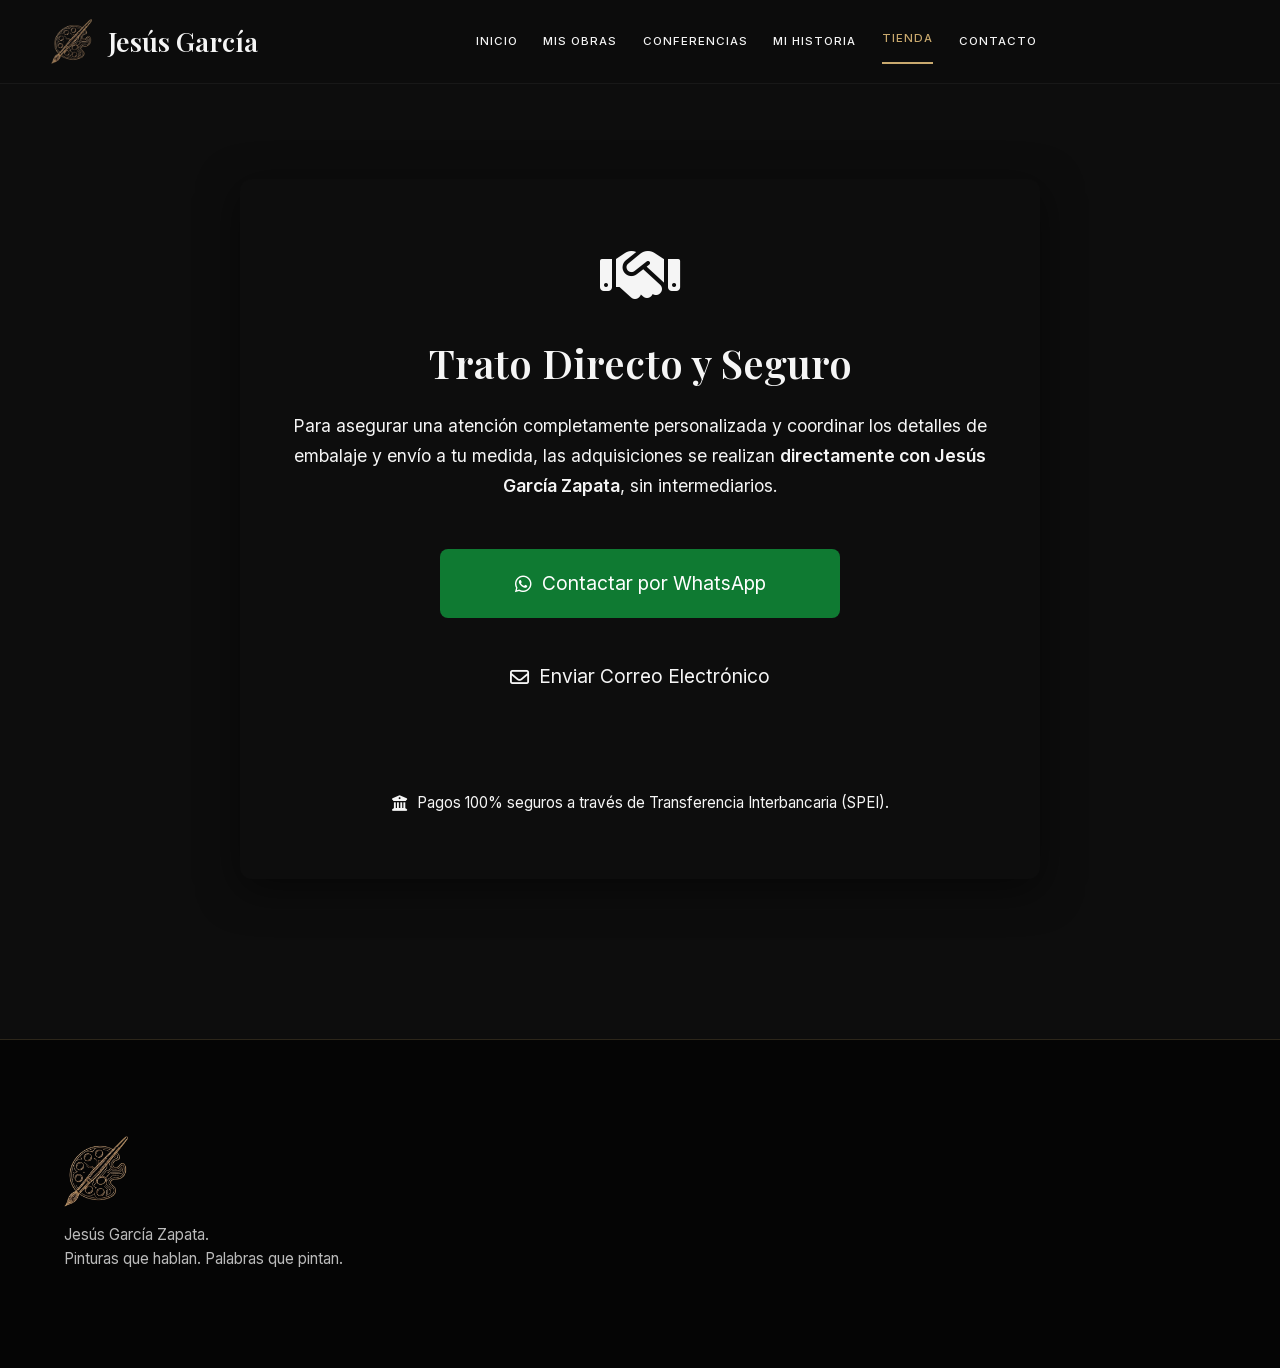
==== commit 9f7d29e2: "Update brand identity with new logo and finalize responsive refinements" ====
--- a/carrito.html
+++ b/carrito.html
@@ -123,7 +123,7 @@
     <header class="site-header">
         <div class="header-container">
             <a class="brand" href="index.html" aria-label="JGZ Jesús García - Inicio">
-                <span class="logo" aria-hidden="true">JGZ</span>
+                <img class="logo" src="assets/images/logo/logojgz.png" alt="" width="447" height="493" aria-hidden="true">
                 <span class="brand-name">Jesús García</span>
             </a>
             <nav class="main-nav" id="primary-navigation" aria-label="Navegación principal">
@@ -176,7 +176,7 @@
         <div class="container">
             <div class="footer-grid">
                 <div class="footer-col col-brand">
-                    <div class="footer-logo">JGZ</div>
+                    <div class="footer-logo"><img src="assets/images/logo/logojgz.png" alt="" width="447" height="493" aria-hidden="true"></div>
                     <p class="footer-slogan">Jesús García Zapata.<br>Pinturas que hablan. Palabras que pintan.</p>
                 </div>
             </div>
--- a/styles.min.css
+++ b/styles.min.css
@@ -1 +1 @@
-@font-face{font-family:'Inter';font-style:normal;font-weight:300 600;font-display:swap;src:url('assets/fonts/inter-latin.woff2') format('woff2')}@font-face{font-family:'Playfair Display';font-style:normal;font-weight:400 700;font-display:swap;src:url('assets/fonts/playfair-latin.woff2') format('woff2')}@font-face{font-family:'Playfair Display';font-style:italic;font-weight:400 600;font-display:swap;src:url('assets/fonts/playfair-italic-latin.woff2') format('woff2')}@font-face{font-family:'Font Awesome 6 Free';font-style:normal;font-weight:900;font-display:block;src:url('assets/fonts/fa-solid-900.woff2') format('woff2')}@font-face{font-family:'Font Awesome 6 Free';font-style:normal;font-weight:400;font-display:block;src:url('assets/fonts/fa-regular-400.woff2') format('woff2')}@font-face{font-family:'Font Awesome 6 Brands';font-style:normal;font-weight:400;font-display:block;src:url('assets/fonts/fa-brands-400.woff2') format('woff2')}.fa-solid,.fa-regular,.fa-brands{-moz-osx-font-smoothing:grayscale;-webkit-font-smoothing:antialiased;display:inline-block;font-style:normal;font-variant:normal;line-height:1;text-rendering:auto}.fa-solid{font-family:'Font Awesome 6 Free';font-weight:900}.fa-regular{font-family:'Font Awesome 6 Free';font-weight:400}.fa-brands{font-family:'Font Awesome 6 Brands';font-weight:400}.fa-bars::before{content:"\f0c9"}.fa-xmark::before{content:"\f00d"}.fa-palette::before{content:"\f53f"}.fa-microphone-lines::before{content:"\f539"}.fa-comment-dots::before{content:"\f4ad"}.fa-envelope::before{content:"\f0e0"}.fa-location-dot::before{content:"\f3c5"}.fa-whatsapp::before{content:"\f232"}.fa-instagram::before{content:"\f16d"}.fa-tiktok::before{content:"\e07b"}.fa-youtube::before{content:"\f167"}.fa-magnifying-glass-plus::before{content:"\f00e"}.fa-handshake::before{content:"\f2b5"}.fa-building-columns::before{content:"\f19c"}.fa-mountain-sun::before{content:"\e52f"}.fa-paintbrush::before{content:"\f1fc"}.fa-lightbulb::before{content:"\f0eb"}:root{--color-bg-dark:#0D0D0D;--color-bg-lighter:#1A1A1A;--color-gold:#C9A96E;--color-gold-hover:#D4AF37;--color-text-main:#F5F5F5;--color-text-muted:#BBBBBB;--color-overlay:rgba(0,0,0,0.75);--font-heading:'Playfair Display',serif;--font-body:'Inter',sans-serif;--space-sm:1rem;--space-md:2rem;--space-lg:4rem;--space-xl:6rem;--transition-fast:0.3s ease;--header-transition-duration:220ms;--header-transition-easing:cubic-bezier(0.22,1,0.36,1);--header-height:clamp(68px,6.5vw,86px);--header-height-scrolled:clamp(62px,5.5vw,76px);--header-padding-x:max(clamp(1rem,4vw,4rem),env(safe-area-inset-left));--header-padding-right:max(clamp(1rem,4vw,4rem),env(safe-area-inset-right))}*{margin:0;padding:0;box-sizing:border-box}body{font-family:var(--font-body);background-color:var(--color-bg-dark);color:var(--color-text-main);line-height:1.6;-webkit-font-smoothing:antialiased;padding-top:calc(var(--header-height)+env(safe-area-inset-top))}img{max-width:100%;height:auto;display:block}a{color:var(--color-text-main);text-decoration:none;transition:color var(--transition-fast)}a:hover{color:var(--color-gold)}.container{width:90%;max-width:1200px;margin:0 auto}h1,h2,h3,h4,h5,h6{font-family:var(--font-heading);font-weight:600}.btn{display:inline-block;padding:1rem 2rem;font-family:var(--font-body);font-weight:600;letter-spacing:1px;text-transform:uppercase;font-size:0.9rem;transition:all var(--transition-fast);cursor:pointer;border:2px solid transparent}.btn-primary{background-color:var(--color-gold);color:var(--color-bg-dark)}.btn-primary:hover{background-color:var(--color-gold-hover);color:var(--color-bg-dark);transform:translateY(-2px)}.btn-secondary{background-color:transparent;color:var(--color-text-main);border-color:var(--color-gold)}.btn-secondary:hover{background-color:var(--color-gold);color:var(--color-bg-dark);transform:translateY(-2px)}.btn-card{background-color:transparent;color:var(--color-gold);border:1px solid var(--color-gold);padding:0.8rem 1.5rem}.btn-card:hover{background-color:var(--color-gold);color:var(--color-bg-dark)}.site-header{position:fixed;top:0;left:0;width:100%;background-color:rgba(13,13,13,0.95);backdrop-filter:blur(10px);-webkit-backdrop-filter:blur(10px);z-index:2000;border-bottom:1px solid rgba(255,255,255,0.05);padding-top:env(safe-area-inset-top);transition:background-color var(--header-transition-duration) var(--header-transition-easing),border-color var(--header-transition-duration) var(--header-transition-easing),box-shadow var(--header-transition-duration) var(--header-transition-easing)}.site-header.is-scrolled{background-color:rgba(13,13,13,0.985);border-bottom-color:rgba(201,169,110,0.18);box-shadow:0 10px 28px rgba(0,0,0,0.28)}.header-container{display:flex;align-items:center;gap:clamp(1rem,2vw,2rem);min-height:var(--header-height);width:100%;max-width:1440px;margin:0 auto;padding:0 var(--header-padding-right) 0 var(--header-padding-x);transition:min-height var(--header-transition-duration) var(--header-transition-easing),gap var(--header-transition-duration) var(--header-transition-easing)}.site-header.is-scrolled .header-container{min-height:var(--header-height-scrolled)}.brand{display:inline-flex;align-items:center;gap:clamp(0.65rem,1.4vw,1rem);min-width:0;flex:0 1 auto;color:var(--color-text-main);white-space:nowrap;transition:gap var(--header-transition-duration) var(--header-transition-easing),color var(--header-transition-duration) var(--header-transition-easing)}.brand:hover{color:var(--color-text-main)}.logo{display:inline-flex;align-items:center;justify-content:center;flex:0 0 auto;font-family:var(--font-heading);font-size:clamp(1.55rem,2.6vw,2rem);color:var(--color-gold);font-style:italic;font-weight:700;line-height:1;transition:font-size var(--header-transition-duration) var(--header-transition-easing),color var(--header-transition-duration) var(--header-transition-easing)}.site-header.is-scrolled .logo{font-size:clamp(1.45rem,2.2vw,1.8rem)}.brand-name{display:inline-block;min-width:0;font-family:var(--font-heading);font-size:clamp(1.25rem,2.1vw,1.7rem);font-weight:600;line-height:1.05;color:var(--color-text-main);transition:font-size var(--header-transition-duration) var(--header-transition-easing),color var(--header-transition-duration) var(--header-transition-easing)}.site-header.is-scrolled .brand-name{font-size:clamp(1.16rem,1.8vw,1.55rem)}.main-nav ul{display:flex;list-style:none;align-items:center;justify-content:center;gap:clamp(1rem,2vw,2.2rem);min-width:0}.main-nav{flex:1 1 auto;min-width:0}.main-nav a{display:inline-flex;align-items:center;min-height:44px;font-size:clamp(0.72rem,0.85vw,0.85rem);font-weight:500;letter-spacing:1px;text-transform:uppercase;white-space:nowrap;outline-offset:8px;transition:color var(--header-transition-duration) var(--header-transition-easing),border-color var(--header-transition-duration) var(--header-transition-easing)}.main-nav a.active{border-bottom:2px solid var(--color-gold);padding-bottom:5px;color:var(--color-gold)}.main-nav a:hover,.main-nav a:focus-visible{color:var(--color-gold)}.brand:focus-visible,.main-nav a:focus-visible,.header-social a:focus-visible,.mobile-menu-btn:focus-visible{outline:2px solid var(--color-gold);outline-offset:6px}.header-social{display:flex;align-items:center;justify-content:flex-end;gap:clamp(0.8rem,1.4vw,1.5rem);flex:0 0 auto}.header-social a{color:var(--color-gold);font-size:1.2rem;outline-offset:6px;transition:color var(--header-transition-duration) var(--header-transition-easing),transform var(--header-transition-duration) var(--header-transition-easing)}.header-social a:hover{color:var(--color-text-main);transform:translateY(-1px)}.mobile-menu-btn{display:none;background:none;border:none;color:var(--color-gold);width:44px;height:44px;flex:0 0 44px;align-items:center;justify-content:center;font-size:1.45rem;cursor:pointer;border-radius:50%;transition:color var(--header-transition-duration) var(--header-transition-easing),background-color var(--header-transition-duration) var(--header-transition-easing),transform var(--header-transition-duration) var(--header-transition-easing)}.mobile-menu-btn:hover{background-color:rgba(201,169,110,0.1)}.mobile-menu-btn[aria-expanded="true"]{background-color:rgba(201,169,110,0.14)}@media (max-width:1180px){.header-container{justify-content:space-between}.brand{flex:1 1 auto;max-width:calc(100% - 56px)}.main-nav{display:none;position:absolute;top:calc(100%+1px);left:0;width:100%;max-height:calc(100svh - var(--header-height) - env(safe-area-inset-top));overflow-y:auto;background-color:rgba(13,13,13,0.985);border-bottom:1px solid rgba(201,169,110,0.3);box-shadow:0 18px 40px rgba(0,0,0,0.35);padding:clamp(1rem,3vw,1.5rem) max(1rem,env(safe-area-inset-right)) clamp(1.3rem,3vw,2rem) max(1rem,env(safe-area-inset-left));opacity:0;transform:translateY(-6px);transition:opacity var(--header-transition-duration) var(--header-transition-easing),transform var(--header-transition-duration) var(--header-transition-easing)}.main-nav.active{display:block;opacity:1;transform:translateY(0)}.main-nav ul{flex-direction:column;align-items:stretch;gap:0;width:min(100%,520px);margin:0 auto}.main-nav li+li{border-top:1px solid rgba(255,255,255,0.08)}.main-nav a{justify-content:center;min-height:48px;font-size:0.9rem;letter-spacing:1.2px;outline-offset:-2px}.main-nav a.active{border-bottom:0;padding-bottom:0}.header-social{display:none}.mobile-menu-btn{display:inline-flex}}@media (prefers-reduced-motion:reduce){.site-header,.header-container,.brand,.logo,.brand-name,.main-nav,.main-nav a,.header-social a,.mobile-menu-btn{transition-duration:0.01ms;animation-duration:0.01ms}}@media (max-width:420px){.brand{gap:0.55rem}.brand-name{font-size:clamp(1.05rem,5vw,1.25rem)}}.hero{position:relative;height:100vh;min-height:600px;display:flex;align-items:center;justify-content:center;background-image:url('assets/images/obras/obra-jesus-garcia-zapata-11.webp');background-size:cover;background-position:center;background-attachment:fixed}.hero-overlay{position:absolute;top:0;left:0;width:100%;height:100%;background:linear-gradient(to right,rgba(13,13,13,0.9) 0%,rgba(13,13,13,0.6) 100%);z-index:1}.hero-content{position:relative;z-index:2;text-align:center;width:min(100%,800px);max-width:800px;padding:0 clamp(1rem,5vw,2rem)}.hero-title{font-size:clamp(3rem,5vw,5rem);color:var(--color-gold);margin-bottom:1rem;letter-spacing:2px;line-height:1.15;text-wrap:balance}.hero-subtitle{font-family:var(--font-heading);font-size:clamp(1.5rem,2.5vw,2.2rem);font-style:italic;margin-bottom:2rem}.hero-divider{width:60px;height:2px;background-color:var(--color-gold);margin:0 auto 2rem auto}.hero-role{font-size:clamp(0.8rem,1.3vw,1rem);letter-spacing:clamp(1.5px,0.4vw,4px);margin-bottom:1.5rem;color:var(--color-text-muted);text-wrap:balance}.hero-description{font-size:1.1rem;margin-bottom:3rem;max-width:600px;margin-left:auto;margin-right:auto}.hero-ctas{display:flex;gap:1.5rem;justify-content:center}.hero-side-text{position:absolute;right:3rem;top:50%;transform:translateY(-50%) rotate(90deg);transform-origin:right center;font-family:var(--font-heading);font-style:italic;color:var(--color-gold);font-size:1.2rem;z-index:2;white-space:nowrap;opacity:0.8}.pillars{padding:var(--space-xl) 0;background-color:var(--color-bg-dark)}.pillars-grid{display:grid;grid-template-columns:repeat(3,1fr);gap:3rem}.pillar-card{text-align:center;padding:2rem;transition:transform var(--transition-fast)}.pillar-card:hover{transform:translateY(-10px)}.pillar-icon{font-size:3rem;color:var(--color-gold);margin-bottom:1.5rem}.pillar-title{font-size:1.2rem;margin-bottom:1rem;letter-spacing:1px}.pillar-text{color:var(--color-text-muted);font-size:0.95rem}.content-cards{padding:var(--space-xl) 0;background-color:var(--color-bg-lighter)}.cards-grid{display:grid;grid-template-columns:repeat(3,1fr);gap:2rem;min-height:500px}.feature-card{position:relative;border-radius:4px;overflow:hidden;display:flex;flex-direction:column;justify-content:flex-end;padding:3rem 2rem;background-size:cover;background-position:center}.card-obras{background-image:url('assets/images/obras/obra-jesus-garcia-zapata-01.webp')}.card-conferencias{background-image:url('assets/images/obras/obra-jesus-garcia-zapata-10.webp')}.card-quote{background-image:url('assets/images/obras/obra-jesus-garcia-zapata-02.webp');justify-content:center}.card-overlay{position:absolute;top:0;left:0;width:100%;height:100%;background:linear-gradient(to top,rgba(13,13,13,0.95) 0%,rgba(13,13,13,0.3) 100%);z-index:1;transition:background var(--transition-fast)}.card-quote .card-overlay{background:rgba(13,13,13,0.8)}.feature-card:hover .card-overlay{background:linear-gradient(to top,rgba(13,13,13,0.95) 0%,rgba(13,13,13,0.5) 100%)}.card-content{position:relative;z-index:2}.card-content.centered{text-align:center}.card-title{font-size:2rem;color:var(--color-gold);margin-bottom:1rem;font-family:var(--font-body);font-weight:700;letter-spacing:1px}.card-text{margin-bottom:2rem;font-size:1rem;line-height:1.5}.quote-text{font-family:var(--font-heading);font-size:1.8rem;font-style:italic;color:var(--color-gold);line-height:1.4}.closing-banner{position:relative;padding:var(--space-xl) 2rem;text-align:center;background-image:url('assets/images/obras/obra-jesus-garcia-zapata-15.webp');background-size:cover;background-position:center;background-attachment:fixed}.banner-overlay{position:absolute;top:0;left:0;width:100%;height:100%;background-color:rgba(13,13,13,0.7);z-index:1}.banner-content{position:relative;z-index:2;max-width:800px;margin:0 auto}.banner-text{font-size:clamp(2rem,3vw,3rem);color:var(--color-gold);font-style:italic;margin-bottom:2rem;line-height:1.3}.banner-signature{font-family:var(--font-heading);font-size:2.5rem;font-style:italic}.site-footer{background-color:#050505;padding:var(--space-xl) 0 2rem 0;border-top:1px solid rgba(201,169,110,0.2)}.footer-grid{display:grid;grid-template-columns:2fr 1fr 1fr 1.5fr;gap:3rem;margin-bottom:4rem}.footer-logo{font-family:var(--font-heading);font-size:2.5rem;color:var(--color-gold);font-style:italic;font-weight:700;margin-bottom:1rem}.footer-slogan{color:var(--color-text-muted);font-size:0.95rem}.footer-heading{font-family:var(--font-body);font-size:1rem;letter-spacing:2px;margin-bottom:1.5rem;color:var(--color-gold)}.col-links ul{list-style:none}.col-links li{margin-bottom:0.8rem}.col-links a{color:var(--color-text-muted);font-size:0.9rem}.col-links a:hover{color:var(--color-gold)}.social-icons{display:flex;gap:1rem}.social-icons a{display:flex;align-items:center;justify-content:center;width:40px;height:40px;border-radius:50%;background-color:rgba(255,255,255,0.05);color:var(--color-gold);transition:all var(--transition-fast)}.social-icons a:hover{background-color:var(--color-gold);color:var(--color-bg-dark)}.contact-item{display:flex;align-items:center;gap:1rem;margin-bottom:1rem;color:var(--color-text-muted);font-size:0.9rem}.contact-item i{color:var(--color-gold)}.footer-bottom{display:flex;justify-content:space-between;align-items:center;padding-top:2rem;border-top:1px solid rgba(255,255,255,0.1);font-size:0.8rem;color:var(--color-text-muted)}.footer-phrase{font-family:var(--font-heading);font-style:italic;color:var(--color-gold)}.whatsapp-float{position:fixed;bottom:30px;right:30px;width:60px;height:60px;background-color:#25D366;color:white;border-radius:50%;display:flex;align-items:center;justify-content:center;font-size:35px;box-shadow:0 4px 10px rgba(0,0,0,0.3);z-index:1000;transition:transform var(--transition-fast)}.whatsapp-float:hover{transform:scale(1.1);color:white}.inner-page{padding-top:0}.page-content{padding:var(--space-md) 0 var(--space-xl) 0}[id]{scroll-margin-top:calc(var(--header-height)+env(safe-area-inset-top)+1rem)}.page-header{text-align:center;margin-bottom:var(--space-lg);padding:0 1rem}.page-title{font-size:clamp(2.5rem,4vw,3.5rem);color:var(--color-gold);margin-bottom:1rem}.page-subtitle{font-size:1.1rem;color:var(--color-text-muted);max-width:600px;margin:0 auto;font-style:italic}.section-title{font-size:2.5rem;color:var(--color-gold);margin-bottom:2rem;font-family:var(--font-heading)}.subsection-title{font-size:1.5rem;color:var(--color-text-main);margin-bottom:1rem}.gallery-filters{display:flex;justify-content:center;gap:1rem;flex-wrap:wrap;margin-bottom:3rem}.filter-btn{background:transparent;border:1px solid rgba(255,255,255,0.2);color:var(--color-text-main);padding:0.5rem 1.2rem;border-radius:20px;cursor:pointer;font-family:var(--font-body);transition:all var(--transition-fast)}.filter-btn:hover,.filter-btn.active{border-color:var(--color-gold);color:var(--color-gold)}.gallery-grid{display:grid;grid-template-columns:repeat(auto-fill,minmax(300px,1fr));gap:2rem}.gallery-item{background:var(--color-bg-lighter);border-radius:4px;overflow:hidden;transition:transform var(--transition-fast)}.gallery-item:hover{transform:translateY(-5px)}.gallery-img-container{position:relative;overflow:hidden;aspect-ratio:4/3}.gallery-img-container img{width:100%;height:100%;object-fit:cover;transition:transform 0.5s ease}.gallery-item:hover .gallery-img-container img{transform:scale(1.05)}.gallery-hover{position:absolute;top:0;left:0;width:100%;height:100%;background:rgba(13,13,13,0.7);display:flex;align-items:center;justify-content:center;opacity:0;transition:opacity var(--transition-fast);font-size:2rem;color:var(--color-gold);cursor:zoom-in}.gallery-item:hover .gallery-hover{opacity:1}.gallery-info{padding:1.5rem}.gallery-item-title{font-size:1.2rem;margin-bottom:0.5rem;font-family:var(--font-body)}.gallery-item-meta{font-size:0.85rem;color:var(--color-text-muted);margin-bottom:1rem}.status-badge{display:inline-block;padding:0.3rem 0.8rem;font-size:0.75rem;border-radius:20px;font-weight:600;text-transform:uppercase}.status-available{background-color:rgba(201,169,110,0.1);color:var(--color-gold);border:1px solid var(--color-gold)}.status-sold{background-color:rgba(255,255,255,0.05);color:var(--color-text-muted);border:1px solid rgba(255,255,255,0.2)}.status-exhibition{background-color:rgba(52,152,219,0.1);color:#3498db;border:1px solid #3498db}.hero-internal{position:relative;height:60vh;min-height:400px;display:flex;align-items:center;justify-content:center;background-size:cover;background-position:center;text-align:center;margin-top:-100px;margin-bottom:var(--space-lg)}.topics-grid{display:grid;grid-template-columns:repeat(auto-fit,minmax(280px,1fr));gap:2rem;margin-bottom:var(--space-xl)}.topic-card{background:var(--color-bg-lighter);padding:2rem;border-radius:4px;border-top:3px solid var(--color-gold)}.topic-icon{font-size:2.5rem;color:var(--color-gold);margin-bottom:1.5rem}.topic-card h3{margin-bottom:1rem;font-family:var(--font-body)}.topic-card p{color:var(--color-text-muted);font-size:0.95rem}.videos-grid{display:grid;grid-template-columns:repeat(auto-fit,minmax(400px,1fr));gap:2rem;margin-bottom:var(--space-xl)}.video-wrapper{aspect-ratio:16/9;background:#000;border-radius:4px;overflow:hidden}.video-placeholder{width:100%;height:100%;display:flex;flex-direction:column;align-items:center;justify-content:center;color:var(--color-text-muted);background:#111}.video-placeholder i{font-size:4rem;color:#FF0000;margin-bottom:1rem}.cta-box{background:linear-gradient(135deg,var(--color-bg-lighter) 0%,#111 100%);padding:4rem 2rem;text-align:center;border-radius:4px;border:1px solid rgba(201,169,110,0.2)}.cta-box h2{font-size:2.5rem;color:var(--color-gold);margin-bottom:1rem}.cta-box p{font-size:1.1rem;margin-bottom:2rem;max-width:600px;margin-left:auto;margin-right:auto}.about-grid{display:grid;grid-template-columns:1fr 1fr;gap:4rem;align-items:center;margin-bottom:var(--space-xl)}.about-image img{border-radius:4px;box-shadow:20px 20px 0 rgba(201,169,110,0.1)}.about-text p{margin-bottom:1.5rem;font-size:1.05rem;color:#CCC}.timeline-section{background:var(--color-bg-lighter);padding:4rem 2rem;border-radius:4px;margin-bottom:var(--space-lg)}.timeline{max-width:800px;margin:0 auto;position:relative}.timeline::before{content:'';position:absolute;left:50%;top:0;bottom:0;width:2px;background:var(--color-gold);transform:translateX(-50%);opacity:0.3}.timeline-item{display:flex;justify-content:space-between;align-items:center;margin-bottom:3rem;position:relative}.timeline-year{width:45%;text-align:right;font-family:var(--font-heading);font-size:2rem;color:var(--color-gold);padding-right:2rem}.timeline-item:nth-child(even) .timeline-year{order:2;text-align:left;padding-right:0;padding-left:2rem}.timeline-content{width:45%;padding-left:2rem;background:rgba(255,255,255,0.03);padding:1.5rem;border-radius:4px}.timeline-item:nth-child(even) .timeline-content{order:1;padding-left:1.5rem;text-align:right}.about-closing-quote{text-align:center;padding:3rem 0}.about-closing-quote p{font-family:var(--font-heading);font-size:2rem;font-style:italic;color:var(--color-gold)}.shop-grid{display:grid;grid-template-columns:repeat(auto-fill,minmax(350px,1fr));gap:3rem;margin-bottom:var(--space-xl)}.product-card{background:var(--color-bg-lighter);border-radius:4px;overflow:hidden}.product-image{position:relative;aspect-ratio:1/1;background:#000}.product-image img{width:100%;height:100%;object-fit:cover}.product-badges{position:absolute;top:1rem;right:1rem}.badge.unique{background:var(--color-gold);color:var(--color-bg-dark);padding:0.4rem 1rem;font-size:0.75rem;font-weight:700;text-transform:uppercase;border-radius:2px}.product-details{padding:2rem}.product-title{font-size:1.5rem;margin-bottom:0.5rem;font-family:var(--font-body)}.product-meta{color:var(--color-text-muted);font-size:0.9rem;margin-bottom:1.5rem}.product-price{margin-bottom:2rem}.price-value{font-size:1.8rem;color:var(--color-gold);font-weight:600}.price-consult{font-size:1.2rem;color:var(--color-text-main);font-style:italic}.product-actions{display:flex;flex-direction:column;gap:1rem}.product-actions .btn{width:100%;text-align:center}.offer-link{text-align:center;font-size:0.85rem;color:var(--color-text-muted);text-decoration:underline}.shop-info-bar{display:grid;grid-template-columns:repeat(3,1fr);background:var(--color-bg-lighter);padding:2rem;border-radius:4px;gap:2rem}.shop-info-bar .info-item{display:flex;align-items:center;justify-content:center;gap:1rem;color:var(--color-gold)}.contact-grid{display:grid;grid-template-columns:1fr 1.5fr;gap:4rem}.contact-info p{color:var(--color-text-muted);margin-bottom:2rem}.contact-info .contact-item{font-size:1.1rem;margin-bottom:1.5rem}.contact-info .contact-item i{font-size:1.5rem;width:30px}.contact-form-container{background:var(--color-bg-lighter);padding:3rem;border-radius:4px}.form-group{margin-bottom:1.5rem}.form-row{display:grid;grid-template-columns:1fr 1fr;gap:1.5rem}.contact-form label{display:block;margin-bottom:0.5rem;font-size:0.9rem;color:var(--color-text-muted)}.contact-form input,.contact-form select,.contact-form textarea{width:100%;background:rgba(0,0,0,0.5);border:1px solid rgba(255,255,255,0.1);padding:1rem;color:var(--color-text-main);font-family:var(--font-body);border-radius:2px;transition:border-color var(--transition-fast)}.contact-form input:focus,.contact-form select:focus,.contact-form textarea:focus{outline:none;border-color:var(--color-gold)}.btn-submit{width:100%;margin-top:1rem}@media (max-width:900px){.about-grid,.contact-grid{grid-template-columns:1fr}.timeline::before{left:0}.timeline-item{flex-direction:column;align-items:flex-start}.timeline-year,.timeline-content{width:100%;text-align:left !important;padding-left:2rem !important;padding-right:0 !important}.timeline-year{margin-bottom:1rem}.shop-info-bar{grid-template-columns:1fr}.videos-grid{grid-template-columns:1fr}}@media (max-width:1024px){.hero-side-text{display:none}.pillars-grid{gap:1.5rem}}@media (max-width:900px){.cards-grid{grid-template-columns:1fr}.feature-card{min-height:400px}.footer-grid{grid-template-columns:1fr 1fr}}@media (max-width:768px){.hero{background-attachment:scroll}.hero-content{padding-inline:clamp(1rem,6vw,1.75rem)}.hero-title{max-width:9ch;margin-left:auto;margin-right:auto;font-size:clamp(2rem,8.5vw,3rem);letter-spacing:0.02em;line-height:1.1;text-wrap:auto}.hero-subtitle{max-width:18ch;margin-left:auto;margin-right:auto;font-size:clamp(1.25rem,5.8vw,1.8rem)}.hero-role{max-width:28ch;margin-left:auto;margin-right:auto}.hero-description{max-width:31ch;font-size:clamp(0.95rem,4vw,1.05rem)}.hero-ctas{flex-direction:column;width:100%}.hero-ctas .btn{width:100%;padding-inline:1rem;text-align:center}.pillars-grid{grid-template-columns:1fr}.footer-grid{grid-template-columns:1fr;text-align:center}.social-icons{justify-content:center}.contact-item{justify-content:center}.footer-bottom{flex-direction:column;gap:1rem;text-align:center}}.framed-portrait{border:8px solid var(--gray-medium);box-shadow:0 10px 30px rgba(0,0,0,0.5);border-radius:4px;padding:10px;background:var(--bg-dark)}.lightbox-modal{display:none;position:fixed;z-index:9999;left:0;top:0;width:100%;height:100%;background-color:rgba(0,0,0,0.9);align-items:center;justify-content:center;opacity:0;transition:opacity 0.3s ease}.lightbox-modal.active{display:flex;opacity:1}.lightbox-content{max-width:90%;max-height:90vh;object-fit:contain;box-shadow:0 0 20px rgba(0,0,0,0.8);border-radius:4px;border:2px solid var(--accent-gold)}.lightbox-close{position:absolute;top:20px;right:30px;color:var(--white);font-size:40px;font-weight:bold;cursor:pointer;transition:color 0.3s ease;z-index:10000}.lightbox-close:hover{color:var(--primary-color)}html,body{overflow-x:hidden;width:100%}@media (max-width:768px){.gallery-grid{grid-template-columns:repeat(auto-fill,minmax(250px,1fr));gap:1rem}.topics-grid{grid-template-columns:1fr}}@media (max-width:480px){.gallery-grid{grid-template-columns:1fr}.page-title{font-size:2rem}}
+@font-face{font-family:'Inter';font-style:normal;font-weight:300 600;font-display:swap;src:url('assets/fonts/inter-latin.woff2') format('woff2')}@font-face{font-family:'Playfair Display';font-style:normal;font-weight:400 700;font-display:swap;src:url('assets/fonts/playfair-latin.woff2') format('woff2')}@font-face{font-family:'Playfair Display';font-style:italic;font-weight:400 600;font-display:swap;src:url('assets/fonts/playfair-italic-latin.woff2') format('woff2')}@font-face{font-family:'Font Awesome 6 Free';font-style:normal;font-weight:900;font-display:block;src:url('assets/fonts/fa-solid-900.woff2') format('woff2')}@font-face{font-family:'Font Awesome 6 Free';font-style:normal;font-weight:400;font-display:block;src:url('assets/fonts/fa-regular-400.woff2') format('woff2')}@font-face{font-family:'Font Awesome 6 Brands';font-style:normal;font-weight:400;font-display:block;src:url('assets/fonts/fa-brands-400.woff2') format('woff2')}.fa-solid,.fa-regular,.fa-brands{-moz-osx-font-smoothing:grayscale;-webkit-font-smoothing:antialiased;display:inline-block;font-style:normal;font-variant:normal;line-height:1;text-rendering:auto}.fa-solid{font-family:'Font Awesome 6 Free';font-weight:900}.fa-regular{font-family:'Font Awesome 6 Free';font-weight:400}.fa-brands{font-family:'Font Awesome 6 Brands';font-weight:400}.fa-bars::before{content:"\f0c9"}.fa-xmark::before{content:"\f00d"}.fa-palette::before{content:"\f53f"}.fa-microphone-lines::before{content:"\f539"}.fa-comment-dots::before{content:"\f4ad"}.fa-envelope::before{content:"\f0e0"}.fa-location-dot::before{content:"\f3c5"}.fa-whatsapp::before{content:"\f232"}.fa-instagram::before{content:"\f16d"}.fa-tiktok::before{content:"\e07b"}.fa-youtube::before{content:"\f167"}.fa-magnifying-glass-plus::before{content:"\f00e"}.fa-handshake::before{content:"\f2b5"}.fa-building-columns::before{content:"\f19c"}.fa-mountain-sun::before{content:"\e52f"}.fa-paintbrush::before{content:"\f1fc"}.fa-lightbulb::before{content:"\f0eb"}:root{--color-bg-dark:#0D0D0D;--color-bg-lighter:#1A1A1A;--color-gold:#C9A96E;--color-gold-hover:#D4AF37;--color-text-main:#F5F5F5;--color-text-muted:#BBBBBB;--color-overlay:rgba(0,0,0,0.75);--font-heading:'Playfair Display',serif;--font-body:'Inter',sans-serif;--space-sm:1rem;--space-md:2rem;--space-lg:4rem;--space-xl:6rem;--transition-fast:0.3s ease;--header-transition-duration:220ms;--header-transition-easing:cubic-bezier(0.22,1,0.36,1);--header-height:clamp(68px,6.5vw,86px);--header-height-scrolled:clamp(62px,5.5vw,76px);--header-padding-x:max(clamp(1rem,4vw,4rem),env(safe-area-inset-left));--header-padding-right:max(clamp(1rem,4vw,4rem),env(safe-area-inset-right))}*{margin:0;padding:0;box-sizing:border-box}body{font-family:var(--font-body);background-color:var(--color-bg-dark);color:var(--color-text-main);line-height:1.6;-webkit-font-smoothing:antialiased;padding-top:0}img{max-width:100%;height:auto;display:block}a{color:var(--color-text-main);text-decoration:none;transition:color var(--transition-fast)}a:hover{color:var(--color-gold)}.container{width:90%;max-width:1200px;margin:0 auto}h1,h2,h3,h4,h5,h6{font-family:var(--font-heading);font-weight:600}.btn{display:inline-block;padding:1rem 2rem;font-family:var(--font-body);font-weight:600;letter-spacing:1px;text-transform:uppercase;font-size:0.9rem;transition:all var(--transition-fast);cursor:pointer;border:2px solid transparent}.btn-primary{background-color:var(--color-gold);color:var(--color-bg-dark)}.btn-primary:hover{background-color:var(--color-gold-hover);color:var(--color-bg-dark);transform:translateY(-2px)}.btn-secondary{background-color:transparent;color:var(--color-text-main);border-color:var(--color-gold)}.btn-secondary:hover{background-color:var(--color-gold);color:var(--color-bg-dark);transform:translateY(-2px)}.btn-card{background-color:transparent;color:var(--color-gold);border:1px solid var(--color-gold);padding:0.8rem 1.5rem}.btn-card:hover{background-color:var(--color-gold);color:var(--color-bg-dark)}.site-header{position:fixed;top:0;left:0;width:100%;background-color:rgba(13,13,13,0.95);backdrop-filter:blur(10px);-webkit-backdrop-filter:blur(10px);z-index:2000;border-bottom:1px solid rgba(255,255,255,0.05);padding-top:env(safe-area-inset-top);transition:background-color var(--header-transition-duration) var(--header-transition-easing),border-color var(--header-transition-duration) var(--header-transition-easing),box-shadow var(--header-transition-duration) var(--header-transition-easing)}.site-header.is-scrolled{background-color:rgba(13,13,13,0.985);border-bottom-color:rgba(201,169,110,0.18);box-shadow:0 10px 28px rgba(0,0,0,0.28)}.header-container{display:flex;align-items:center;gap:clamp(1rem,2vw,2rem);min-height:var(--header-height);width:100%;max-width:1440px;margin:0 auto;padding:0 var(--header-padding-right) 0 var(--header-padding-x);transition:min-height var(--header-transition-duration) var(--header-transition-easing),gap var(--header-transition-duration) var(--header-transition-easing)}.site-header.is-scrolled .header-container{min-height:var(--header-height-scrolled)}.brand{display:inline-flex;align-items:center;gap:clamp(0.65rem,1.4vw,1rem);min-width:0;flex:0 1 auto;color:var(--color-text-main);white-space:nowrap;transition:gap var(--header-transition-duration) var(--header-transition-easing),color var(--header-transition-duration) var(--header-transition-easing)}.brand:hover{color:var(--color-text-main)}.logo{display:block;flex:0 0 auto;width:auto;height:clamp(2.25rem,3.5vw,2.8rem);object-fit:contain;transition:height var(--header-transition-duration) var(--header-transition-easing)}.site-header.is-scrolled .logo{height:clamp(2.1rem,3vw,2.55rem)}.brand-name{display:inline-block;min-width:0;font-family:var(--font-heading);font-size:clamp(1.25rem,2.1vw,1.7rem);font-weight:600;line-height:1.05;color:var(--color-text-main);transition:font-size var(--header-transition-duration) var(--header-transition-easing),color var(--header-transition-duration) var(--header-transition-easing)}.site-header.is-scrolled .brand-name{font-size:clamp(1.16rem,1.8vw,1.55rem)}.main-nav ul{display:flex;list-style:none;align-items:center;justify-content:center;gap:clamp(1rem,2vw,2.2rem);min-width:0}.main-nav{flex:1 1 auto;min-width:0}.main-nav a{display:inline-flex;align-items:center;min-height:44px;font-size:clamp(0.72rem,0.85vw,0.85rem);font-weight:500;letter-spacing:1px;text-transform:uppercase;white-space:nowrap;outline-offset:8px;transition:color var(--header-transition-duration) var(--header-transition-easing),border-color var(--header-transition-duration) var(--header-transition-easing)}.main-nav a.active{border-bottom:2px solid var(--color-gold);padding-bottom:5px;color:var(--color-gold)}.main-nav a:hover,.main-nav a:focus-visible{color:var(--color-gold)}.brand:focus-visible,.main-nav a:focus-visible,.header-social a:focus-visible,.mobile-menu-btn:focus-visible{outline:2px solid var(--color-gold);outline-offset:6px}.header-social{display:flex;align-items:center;justify-content:flex-end;gap:clamp(0.8rem,1.4vw,1.5rem);flex:0 0 auto}.header-social a{color:var(--color-gold);font-size:1.2rem;outline-offset:6px;transition:color var(--header-transition-duration) var(--header-transition-easing),transform var(--header-transition-duration) var(--header-transition-easing)}.header-social a:hover{color:var(--color-text-main);transform:translateY(-1px)}.mobile-menu-btn{display:none;background:none;border:none;color:var(--color-gold);width:44px;height:44px;flex:0 0 44px;align-items:center;justify-content:center;font-size:1.45rem;cursor:pointer;border-radius:50%;transition:color var(--header-transition-duration) var(--header-transition-easing),background-color var(--header-transition-duration) var(--header-transition-easing),transform var(--header-transition-duration) var(--header-transition-easing)}.mobile-menu-btn:hover{background-color:rgba(201,169,110,0.1)}.mobile-menu-btn[aria-expanded="true"]{background-color:rgba(201,169,110,0.14)}@media (max-width:1180px){.header-container{justify-content:space-between}.brand{flex:1 1 auto;max-width:calc(100% - 56px)}.main-nav{display:none;position:absolute;top:calc(100% + 1px);left:0;width:100%;max-height:calc(100svh - var(--header-height) - env(safe-area-inset-top));overflow-y:auto;background-color:rgba(13,13,13,0.985);border-bottom:1px solid rgba(201,169,110,0.3);box-shadow:0 18px 40px rgba(0,0,0,0.35);padding:clamp(1rem,3vw,1.5rem) max(1rem,env(safe-area-inset-right)) clamp(1.3rem,3vw,2rem) max(1rem,env(safe-area-inset-left));opacity:0;transform:translateY(-6px);transition:opacity var(--header-transition-duration) var(--header-transition-easing),transform var(--header-transition-duration) var(--header-transition-easing)}.main-nav.active{display:block;opacity:1;transform:translateY(0)}.main-nav ul{flex-direction:column;align-items:stretch;gap:0;width:min(100%,520px);margin:0 auto}.main-nav li + li{border-top:1px solid rgba(255,255,255,0.08)}.main-nav a{justify-content:center;min-height:48px;font-size:0.9rem;letter-spacing:1.2px;outline-offset:-2px}.main-nav a.active{border-bottom:0;padding-bottom:0}.header-social{display:none}.mobile-menu-btn{display:inline-flex}}@media (prefers-reduced-motion:reduce){.site-header,.header-container,.brand,.logo,.brand-name,.main-nav,.main-nav a,.header-social a,.mobile-menu-btn{transition-duration:0.01ms;animation-duration:0.01ms}}@media (max-width:420px){.brand{gap:0.55rem}.brand-name{font-size:clamp(1.05rem,5vw,1.25rem)}}.hero{position:relative;height:100vh;min-height:600px;display:flex;align-items:center;justify-content:center;background-image:url('assets/images/obras/obra-jesus-garcia-zapata-11.webp');background-size:cover;background-position:center;background-attachment:fixed}.hero-overlay{position:absolute;top:0;left:0;width:100%;height:100%;background:linear-gradient(to right,rgba(13,13,13,0.9) 0%,rgba(13,13,13,0.6) 100%);z-index:1}.hero-content{position:relative;z-index:2;text-align:center;width:min(100%,800px);max-width:800px;padding:0 clamp(1rem,5vw,2rem)}.hero-title{font-size:clamp(3rem,5vw,5rem);color:var(--color-gold);margin-bottom:1rem;letter-spacing:2px;line-height:1.15;text-wrap:balance}.hero-subtitle{font-family:var(--font-heading);font-size:clamp(1.5rem,2.5vw,2.2rem);font-style:italic;margin-bottom:2rem}.hero-divider{width:60px;height:2px;background-color:var(--color-gold);margin:0 auto 2rem auto}.hero-role{font-size:clamp(0.8rem,1.3vw,1rem);letter-spacing:clamp(1.5px,0.4vw,4px);margin-bottom:1.5rem;color:var(--color-text-muted);text-wrap:balance}.hero-description{font-size:1.1rem;margin-bottom:3rem;max-width:600px;margin-left:auto;margin-right:auto}.hero-ctas{display:flex;gap:1.5rem;justify-content:center}.hero-side-text{position:absolute;right:3rem;top:50%;transform:translateY(-50%) rotate(90deg);transform-origin:right center;font-family:var(--font-heading);font-style:italic;color:var(--color-gold);font-size:1.2rem;z-index:2;white-space:nowrap;opacity:0.8}.pillars{padding:var(--space-xl) 0;background-color:var(--color-bg-dark)}.pillars-grid{display:grid;grid-template-columns:repeat(3,1fr);gap:3rem}.pillar-card{text-align:center;padding:2rem;transition:transform var(--transition-fast)}.pillar-card:hover{transform:translateY(-10px)}.pillar-icon{font-size:3rem;color:var(--color-gold);margin-bottom:1.5rem}.pillar-title{font-size:1.2rem;margin-bottom:1rem;letter-spacing:1px}.pillar-text{color:var(--color-text-muted);font-size:0.95rem}.content-cards{padding:var(--space-xl) 0;background-color:var(--color-bg-lighter)}.cards-grid{display:grid;grid-template-columns:repeat(3,1fr);gap:2rem;min-height:500px}.feature-card{position:relative;border-radius:4px;overflow:hidden;display:flex;flex-direction:column;justify-content:flex-end;padding:3rem 2rem;background-size:cover;background-position:center}.card-obras{background-image:url('assets/images/obras/obra-jesus-garcia-zapata-01.webp')}.card-conferencias{background-image:url('assets/images/obras/obra-jesus-garcia-zapata-10.webp')}.card-quote{background-image:url('assets/images/obras/obra-jesus-garcia-zapata-02.webp');justify-content:center}.card-overlay{position:absolute;top:0;left:0;width:100%;height:100%;background:linear-gradient(to top,rgba(13,13,13,0.95) 0%,rgba(13,13,13,0.3) 100%);z-index:1;transition:background var(--transition-fast)}.card-quote .card-overlay{background:rgba(13,13,13,0.8)}.feature-card:hover .card-overlay{background:linear-gradient(to top,rgba(13,13,13,0.95) 0%,rgba(13,13,13,0.5) 100%)}.card-content{position:relative;z-index:2}.card-content.centered{text-align:center}.card-title{font-size:2rem;color:var(--color-gold);margin-bottom:1rem;font-family:var(--font-body);font-weight:700;letter-spacing:1px}.card-text{margin-bottom:2rem;font-size:1rem;line-height:1.5}.quote-text{font-family:var(--font-heading);font-size:1.8rem;font-style:italic;color:var(--color-gold);line-height:1.4}.closing-banner{position:relative;padding:var(--space-xl) 2rem;text-align:center;background-image:url('assets/images/obras/obra-jesus-garcia-zapata-15.webp');background-size:cover;background-position:center;background-attachment:fixed}.banner-overlay{position:absolute;top:0;left:0;width:100%;height:100%;background-color:rgba(13,13,13,0.7);z-index:1}.banner-content{position:relative;z-index:2;max-width:800px;margin:0 auto}.banner-text{font-size:clamp(2rem,3vw,3rem);color:var(--color-gold);font-style:italic;margin-bottom:2rem;line-height:1.3}.banner-signature{font-family:var(--font-heading);font-size:2.5rem;font-style:italic}.site-footer{background-color:#050505;padding:var(--space-xl) 0 2rem 0;border-top:1px solid rgba(201,169,110,0.2)}.footer-grid{display:grid;grid-template-columns:2fr 1fr 1fr 1.5fr;gap:3rem;margin-bottom:4rem}.footer-logo{margin-bottom:1rem}.footer-logo img{width:clamp(3rem,5vw,4rem);height:auto}.footer-slogan{color:var(--color-text-muted);font-size:0.95rem}.footer-heading{font-family:var(--font-body);font-size:1rem;letter-spacing:2px;margin-bottom:1.5rem;color:var(--color-gold)}.col-links ul{list-style:none}.col-links li{margin-bottom:0.8rem}.col-links a{color:var(--color-text-muted);font-size:0.9rem}.col-links a:hover{color:var(--color-gold)}.social-icons{display:flex;gap:1rem}.social-icons a{display:flex;align-items:center;justify-content:center;width:40px;height:40px;border-radius:50%;background-color:rgba(255,255,255,0.05);color:var(--color-gold);transition:all var(--transition-fast)}.social-icons a:hover{background-color:var(--color-gold);color:var(--color-bg-dark)}.contact-item{display:flex;align-items:center;gap:1rem;margin-bottom:1rem;color:var(--color-text-muted);font-size:0.9rem}.contact-item i{color:var(--color-gold)}.footer-bottom{display:flex;justify-content:space-between;align-items:center;padding-top:2rem;border-top:1px solid rgba(255,255,255,0.1);font-size:0.8rem;color:var(--color-text-muted)}.footer-phrase{font-family:var(--font-heading);font-style:italic;color:var(--color-gold)}.whatsapp-float{position:fixed;bottom:30px;right:30px;width:60px;height:60px;background-color:#25D366;color:white;border-radius:50%;display:flex;align-items:center;justify-content:center;font-size:35px;box-shadow:0 4px 10px rgba(0,0,0,0.3);z-index:1000;transition:transform var(--transition-fast)}.whatsapp-float:hover{transform:scale(1.1);color:white}.inner-page{padding-top:calc(var(--header-height) + env(safe-area-inset-top))}.page-content{padding:var(--space-md) 0 var(--space-xl) 0}[id]{scroll-margin-top:calc(var(--header-height) + env(safe-area-inset-top) + 1rem)}.page-header{text-align:center;margin-bottom:var(--space-lg);padding:0 1rem}.page-title{font-size:clamp(2.5rem,4vw,3.5rem);color:var(--color-gold);margin-bottom:1rem}.page-subtitle{font-size:1.1rem;color:var(--color-text-muted);max-width:600px;margin:0 auto;font-style:italic}.section-title{font-size:2.5rem;color:var(--color-gold);margin-bottom:2rem;font-family:var(--font-heading)}.subsection-title{font-size:1.5rem;color:var(--color-text-main);margin-bottom:1rem}.gallery-filters{display:flex;justify-content:center;gap:1rem;flex-wrap:wrap;margin-bottom:3rem}.filter-btn{background:transparent;border:1px solid rgba(255,255,255,0.2);color:var(--color-text-main);padding:0.5rem 1.2rem;border-radius:20px;cursor:pointer;font-family:var(--font-body);transition:all var(--transition-fast)}.filter-btn:hover,.filter-btn.active{border-color:var(--color-gold);color:var(--color-gold)}.gallery-grid{display:grid;grid-template-columns:repeat(auto-fill,minmax(300px,1fr));gap:2rem}.gallery-item{background:var(--color-bg-lighter);border-radius:4px;overflow:hidden;transition:transform var(--transition-fast)}.gallery-item:hover{transform:translateY(-5px)}.gallery-img-container{position:relative;overflow:hidden;aspect-ratio:4/3}.gallery-img-container img{width:100%;height:100%;object-fit:cover;transition:transform 0.5s ease}.gallery-item:hover .gallery-img-container img{transform:scale(1.05)}.gallery-hover{position:absolute;top:0;left:0;width:100%;height:100%;background:rgba(13,13,13,0.7);display:flex;align-items:center;justify-content:center;opacity:0;transition:opacity var(--transition-fast);font-size:2rem;color:var(--color-gold);cursor:zoom-in}.gallery-item:hover .gallery-hover{opacity:1}.gallery-info{padding:1.5rem}.gallery-item-title{font-size:1.2rem;margin-bottom:0.5rem;font-family:var(--font-body)}.gallery-item-meta{font-size:0.85rem;color:var(--color-text-muted);margin-bottom:1rem}.status-badge{display:inline-block;padding:0.3rem 0.8rem;font-size:0.75rem;border-radius:20px;font-weight:600;text-transform:uppercase}.status-available{background-color:rgba(201,169,110,0.1);color:var(--color-gold);border:1px solid var(--color-gold)}.status-sold{background-color:rgba(255,255,255,0.05);color:var(--color-text-muted);border:1px solid rgba(255,255,255,0.2)}.status-exhibition{background-color:rgba(52,152,219,0.1);color:#3498db;border:1px solid #3498db}.hero-internal{position:relative;height:60vh;min-height:400px;display:flex;align-items:center;justify-content:center;background-size:cover;background-position:center;text-align:center;margin-bottom:var(--space-lg)}.topics-grid{display:grid;grid-template-columns:repeat(auto-fit,minmax(280px,1fr));gap:2rem;margin-bottom:var(--space-xl)}.topic-card{background:var(--color-bg-lighter);padding:2rem;border-radius:4px;border-top:3px solid var(--color-gold)}.topic-icon{font-size:2.5rem;color:var(--color-gold);margin-bottom:1.5rem}.topic-card h3{margin-bottom:1rem;font-family:var(--font-body)}.topic-card p{color:var(--color-text-muted);font-size:0.95rem}.videos-grid{display:grid;grid-template-columns:repeat(auto-fit,minmax(400px,1fr));gap:2rem;margin-bottom:var(--space-xl)}.video-wrapper{aspect-ratio:16/9;background:#000;border-radius:4px;overflow:hidden}.video-placeholder{width:100%;height:100%;display:flex;flex-direction:column;align-items:center;justify-content:center;color:var(--color-text-muted);background:#111}.video-placeholder i{font-size:4rem;color:#FF0000;margin-bottom:1rem}.cta-box{background:linear-gradient(135deg,var(--color-bg-lighter) 0%,#111 100%);padding:4rem 2rem;text-align:center;border-radius:4px;border:1px solid rgba(201,169,110,0.2)}.cta-box h2{font-size:2.5rem;color:var(--color-gold);margin-bottom:1rem}.cta-box p{font-size:1.1rem;margin-bottom:2rem;max-width:600px;margin-left:auto;margin-right:auto}.about-grid{display:grid;grid-template-columns:1fr 1fr;gap:4rem;align-items:center;margin-bottom:var(--space-xl)}.about-image img{border-radius:4px;box-shadow:20px 20px 0 rgba(201,169,110,0.1)}.about-text p{margin-bottom:1.5rem;font-size:1.05rem;color:#CCC}.timeline-section{background:var(--color-bg-lighter);padding:4rem 2rem;border-radius:4px;margin-bottom:var(--space-lg)}.timeline{max-width:800px;margin:0 auto;position:relative}.timeline::before{content:'';position:absolute;left:50%;top:0;bottom:0;width:2px;background:var(--color-gold);transform:translateX(-50%);opacity:0.3}.timeline-item{display:flex;justify-content:space-between;align-items:center;margin-bottom:3rem;position:relative}.timeline-year{width:45%;text-align:right;font-family:var(--font-heading);font-size:2rem;color:var(--color-gold);padding-right:2rem}.timeline-item:nth-child(even) .timeline-year{order:2;text-align:left;padding-right:0;padding-left:2rem}.timeline-content{width:45%;padding-left:2rem;background:rgba(255,255,255,0.03);padding:1.5rem;border-radius:4px}.timeline-item:nth-child(even) .timeline-content{order:1;padding-left:1.5rem;text-align:right}.about-closing-quote{text-align:center;padding:3rem 0}.about-closing-quote p{font-family:var(--font-heading);font-size:2rem;font-style:italic;color:var(--color-gold)}.shop-grid{display:grid;grid-template-columns:repeat(auto-fill,minmax(min(350px,100%),1fr));gap:3rem;margin-bottom:var(--space-xl)}.product-card{background:var(--color-bg-lighter);border-radius:4px;overflow:hidden}.product-image{position:relative;aspect-ratio:1/1;background:#000}.product-image img{width:100%;height:100%;object-fit:cover}.product-badges{position:absolute;top:1rem;right:1rem}.badge.unique{background:var(--color-gold);color:var(--color-bg-dark);padding:0.4rem 1rem;font-size:0.75rem;font-weight:700;text-transform:uppercase;border-radius:2px}.product-details{padding:2rem}.product-title{font-size:1.5rem;margin-bottom:0.5rem;font-family:var(--font-body)}.product-meta{color:var(--color-text-muted);font-size:0.9rem;margin-bottom:1.5rem}.product-price{margin-bottom:2rem}.price-value{font-size:1.8rem;color:var(--color-gold);font-weight:600}.price-consult{font-size:1.2rem;color:var(--color-text-main);font-style:italic}.product-actions{display:flex;flex-direction:column;gap:1rem}.product-actions .btn{width:100%;text-align:center}.offer-link{text-align:center;font-size:0.85rem;color:var(--color-text-muted);text-decoration:underline}.shop-info-bar{display:grid;grid-template-columns:repeat(3,1fr);background:var(--color-bg-lighter);padding:2rem;border-radius:4px;gap:2rem}.shop-info-bar .info-item{display:flex;align-items:center;justify-content:center;gap:1rem;color:var(--color-gold)}.contact-grid{display:grid;grid-template-columns:1fr 1.5fr;gap:4rem}.contact-info p{color:var(--color-text-muted);margin-bottom:2rem}.contact-info .contact-item{font-size:1.1rem;margin-bottom:1.5rem}.contact-info .contact-item i{font-size:1.5rem;width:30px}.contact-form-container{background:var(--color-bg-lighter);padding:3rem;border-radius:4px}.form-group{margin-bottom:1.5rem}.form-row{display:grid;grid-template-columns:1fr 1fr;gap:1.5rem}.contact-form label{display:block;margin-bottom:0.5rem;font-size:0.9rem;color:var(--color-text-muted)}.contact-form input,.contact-form select,.contact-form textarea{width:100%;background:rgba(0,0,0,0.5);border:1px solid rgba(255,255,255,0.1);padding:1rem;color:var(--color-text-main);font-family:var(--font-body);border-radius:2px;transition:border-color var(--transition-fast)}.contact-form input:focus,.contact-form select:focus,.contact-form textarea:focus{outline:none;border-color:var(--color-gold)}.btn-submit{width:100%;margin-top:1rem}@media (max-width:900px){.about-grid,.contact-grid{grid-template-columns:1fr}.timeline::before{left:0}.timeline-item{flex-direction:column;align-items:flex-start}.timeline-year,.timeline-content{width:100%;text-align:left !important;padding-left:2rem !important;padding-right:0 !important}.timeline-year{margin-bottom:1rem}.shop-info-bar{grid-template-columns:1fr}.videos-grid{grid-template-columns:1fr}}@media (max-width:1024px){.hero-side-text{display:none}.pillars-grid{gap:1.5rem}}@media (max-width:900px){.cards-grid{grid-template-columns:1fr}.feature-card{min-height:400px}.footer-grid{grid-template-columns:1fr 1fr}}@media (max-width:768px){.hero{background-attachment:scroll}.hero-content{padding-inline:clamp(1rem,6vw,1.75rem)}.hero-title{max-width:9ch;margin-left:auto;margin-right:auto;font-size:clamp(2rem,8.5vw,3rem);letter-spacing:0.02em;line-height:1.1;text-wrap:auto}.hero-internal .hero-title{max-width:100%}.hero-subtitle{max-width:18ch;margin-left:auto;margin-right:auto;font-size:clamp(1.25rem,5.8vw,1.8rem)}.hero-role{max-width:28ch;margin-left:auto;margin-right:auto}.hero-description{max-width:31ch;font-size:clamp(0.95rem,4vw,1.05rem)}.hero-ctas{flex-direction:column;width:100%}.hero-ctas .btn{width:100%;padding-inline:1rem;text-align:center}.pillars-grid{grid-template-columns:1fr}.footer-grid{grid-template-columns:1fr;text-align:center}.social-icons{justify-content:center}.contact-item{justify-content:center}.footer-bottom{flex-direction:column;gap:1rem;text-align:center}}.framed-portrait{border:8px solid var(--gray-medium);box-shadow:0 10px 30px rgba(0,0,0,0.5);border-radius:4px;padding:10px;background:var(--bg-dark)}.lightbox-modal{display:none;position:fixed;z-index:9999;left:0;top:0;width:100%;height:100%;background-color:rgba(0,0,0,0.9);align-items:center;justify-content:center;opacity:0;transition:opacity 0.3s ease}.lightbox-modal.active{display:flex;opacity:1}.lightbox-content{max-width:90%;max-height:90vh;object-fit:contain;box-shadow:0 0 20px rgba(0,0,0,0.8);border-radius:4px;border:2px solid var(--accent-gold)}.lightbox-close{position:absolute;top:20px;right:30px;color:var(--white);font-size:40px;font-weight:bold;cursor:pointer;transition:color 0.3s ease;z-index:10000}.lightbox-close:hover{color:var(--primary-color)}html,body{overflow-x:hidden;width:100%}@media (max-width:768px){.gallery-grid{grid-template-columns:repeat(auto-fill,minmax(250px,1fr));gap:1rem}.topics-grid{grid-template-columns:1fr}}@media (max-width:480px){.gallery-grid{grid-template-columns:1fr}.page-title{font-size:2rem}}
